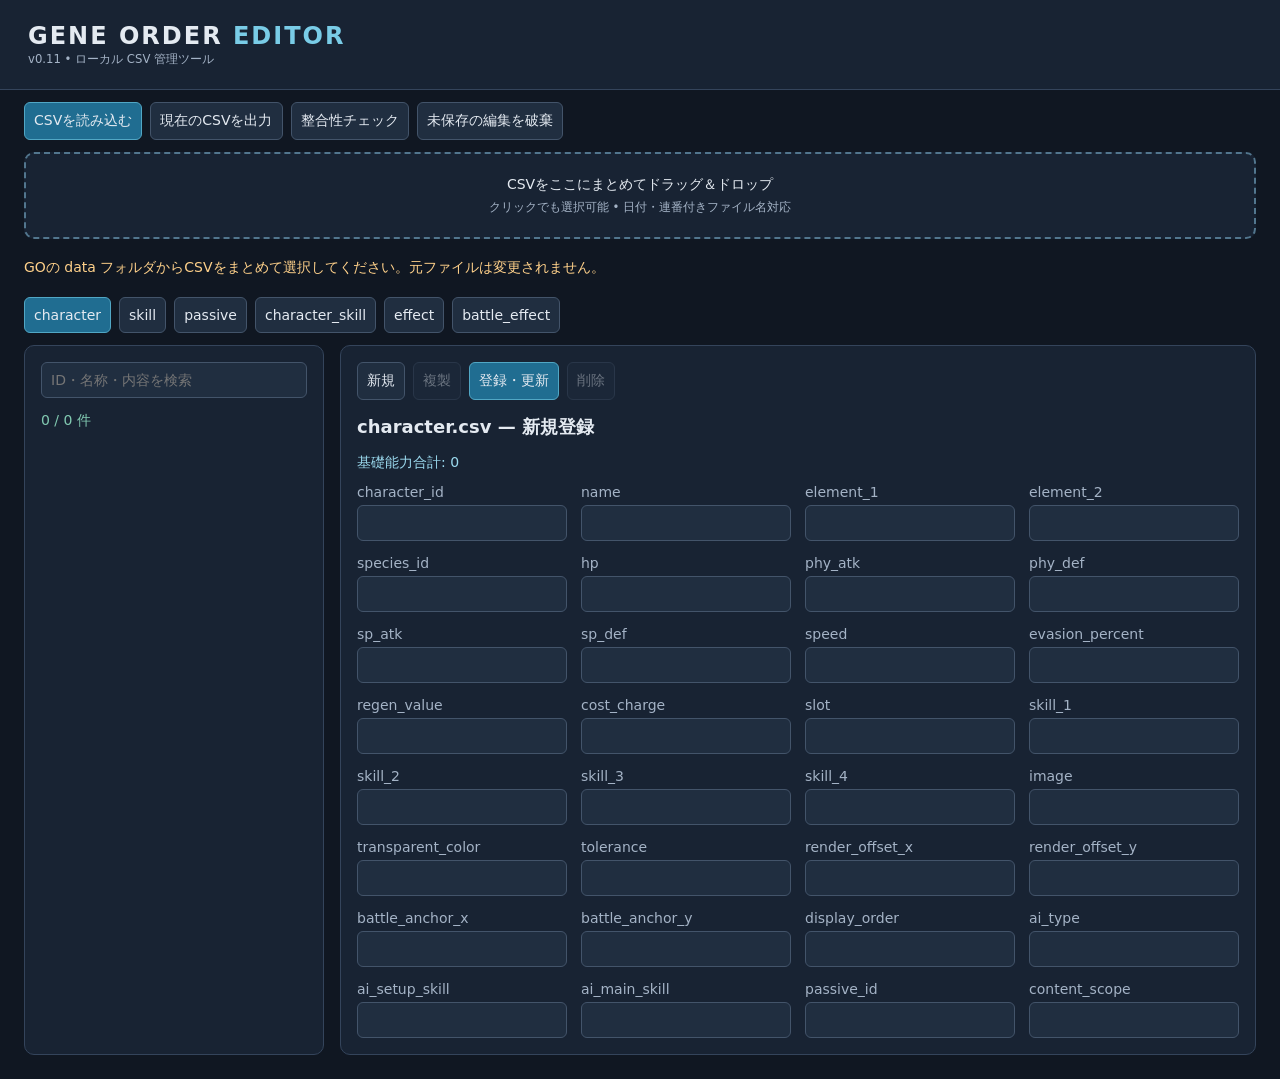
==== GO_Editor.html @ d86384ca "2026.11.23.22.39" ====
<!doctype html><html lang="ja"><meta charset="utf-8"><meta name="viewport" content="width=device-width,initial-scale=1"><title>GENE ORDER Editor</title><style>
*{box-sizing:border-box}body{margin:0;background:#101722;color:#e4eaf1;font:14px system-ui,sans-serif}header{padding:22px 28px;background:#182333;border-bottom:1px solid #34445b}h1{margin:0;font-size:24px;letter-spacing:2px}small, label{color:#a4b3c6}button,input,select,textarea{font:inherit;color:inherit;background:#202e40;border:1px solid #43546a;border-radius:6px;padding:9px}button{cursor:pointer}button:hover{background:#354b65}button:disabled{opacity:.4;cursor:default}nav,.toolbar{display:flex;gap:8px;flex-wrap:wrap;padding:12px 24px}nav button.active,.primary{background:#206d91;border-color:#51a7c5}main{display:grid;grid-template-columns:300px 1fr;gap:16px;padding:0 24px 24px}aside,article{background:#182333;border:1px solid #34445b;border-radius:10px;padding:16px;min-width:0}#list{height:65vh;overflow:auto}#list button{display:block;width:100%;text-align:left;margin:5px 0}#list button.active{border-color:#66c5e2;background:#243c52}#search{width:100%}.fields{display:grid;grid-template-columns:repeat(auto-fit,minmax(210px,1fr));gap:14px}label{display:flex;flex-direction:column;gap:5px}label input,label select,label textarea{width:100%}h2{font-size:18px}h3{font-size:14px;color:#80c5df;border-bottom:1px solid #34445b;padding-bottom:8px}.wide{grid-column:1/-1}#msg{padding:8px 24px;white-space:pre-wrap;color:#ffd18a}.count{color:#81c9b1}#stats{margin:12px 0;color:#9ad8ed} @media(max-width:700px){main{grid-template-columns:1fr}#list{height:180px}}
#dropzone{margin:0 24px 12px;padding:22px;text-align:center;border:2px dashed #52768e;border-radius:10px;background:#182333;cursor:pointer}#dropzone.over{background:#254c63;border-color:#79cce7}#dropzone small{display:block;margin-top:6px}#loaded{padding:0 24px;color:#81c9b1;white-space:pre-wrap}</style><header><h1>GENE ORDER <span style="color:#79cce7">EDITOR</span></h1><small>v0.11 • ローカル CSV 管理ツール</small></header><div class="toolbar"><button class="primary" id="load">CSVを読み込む</button><input type="file" id="files" accept=".csv" multiple hidden><button id="export">現在のCSVを出力</button><button id="check">整合性チェック</button><button id="reset">未保存の編集を破棄</button></div><div id="dropzone" role="button" tabindex="0">CSVをここにまとめてドラッグ＆ドロップ<small>クリックでも選択可能 • 日付・連番付きファイル名対応</small></div><div id="loaded"></div><div id="msg">GOの data フォルダからCSVをまとめて選択してください。元ファイルは変更されません。</div><nav id="tabs"></nav><main><aside><input id="search" placeholder="ID・名称・内容を検索"><p id="count" class="count"></p><div id="list"></div></aside><article><div class="toolbar" style="padding:0"><button id="new">新規</button><button id="clone">複製</button><button id="save" class="primary">登録・更新</button><button id="delete">削除</button></div><h2 id="heading"></h2><div id="stats"></div><div id="form"></div></article></main><script src="./passive.js"></script><script>
'use strict';
// The editor shares the game's passive catalog and target/condition validation.
function safeText(value,fallback=''){return value==null||String(value).trim()===''?fallback:String(value).trim()}
function number(value,fallback=0){const n=Number(value);return Number.isFinite(n)?n:fallback}
function csvText(value){return safeText(value)}
function passiveContext(){
  const elements=new Map((db.element?.rows??[]).map(r=>[r.element_id,r]));
  const statuses=new Set((db.effect?.rows??[]).filter(r=>r.name&&['damage','status','control'].includes(r.effect_group)).map(r=>r.effect_id));
  return {elements,statuses,fields:new Map((db.battle_effect?.rows??[]).map(r=>[r.battle_effect_id,r])),catalog:geneOrderPassives.readTypes(db.passive_type?.rows??[])};
}
function passiveDefinition(slot){const c=passiveContext(),id=draft?.['passive_type'+slot];return {c,definition:c.catalog.types.get(c.catalog.aliases.get(id)??id)}}
function passiveTargets(slot){
  const {c,definition}=passiveDefinition(slot);const options=new Map();if(!definition)return options;
  const stats=['pa','pd','sa','sd','sp','phy_atk','phy_def','sp_atk','sp_def','speed'];
  const labels={pa:'物理攻撃',pd:'物理防御',sa:'特殊攻撃',sd:'特殊防御',sp:'敏捷',all:'すべて',en:'EN',hp:'HP'};
  const candidates=new Set(['used_element','power_lte','auto','none','all','en','hp','hp_full_once','physical','special','status','attack',...stats,...stats.map(s=>s+'_down'),...c.elements.keys(),...c.statuses,...c.fields.keys()]);
  for(const element of c.elements.keys())for(const stat of stats)candidates.add(element+'_'+stat);
  for(const value of candidates)if(definition.target(value,c.elements,c.statuses,c.fields))options.set(value,labels[value]?labels[value]+' — '+value:value);
  return options;
}
function refreshPassiveTargets(slot){for(const field of ['target_id'+slot,'condition'+slot]){const dl=$('opt_'+field);if(!dl)continue;dl.replaceChildren();for(const [value,label]of choices(field)??[]){const option=el('option');option.value=value;option.label=label;dl.append(option)}}}
function passiveErrors(row){if(!db.passive_type?.rows.length)return [];const {elements,statuses,catalog,fields}=passiveContext();const passive=geneOrderPassives.normalize(row,elements,statuses,catalog,fields);return [...catalog.issues,...passive.issues,...passive.unconfigured.map(e=>({field:'passive_type'+e.slot,value:'未設定の枠に対象または効果量があります'}))].map(e=>e.field+': '+e.value)}

const schemas={character:'character_id,name,element_1,element_2,species_id,hp,phy_atk,phy_def,sp_atk,sp_def,speed,evasion_percent,regen_value,cost_charge,slot,skill_1,skill_2,skill_3,skill_4,image,transparent_color,tolerance,render_offset_x,render_offset_y,battle_anchor_x,battle_anchor_y,display_order,ai_type,ai_setup_skill,ai_main_skill,passive_id,content_scope',skill:'skill_id,name,category,power,element,element2,attack_type,hit_type,effect1,effect_target1,effect_chance1,effect2,effect_target2,effect_chance2,effect3,effect_target3,effect_chance3,battle_effect1,battle_effect_chance1,battle_effect2,battle_effect_chance2,target,priority,cost,text,animation_id,animation_duration_ms,repeat_count,power_rule,power_cap,learn_species,learn_elemenr,learn_character,sub_color,attack_stat',passive:'passive_id,name,passive_type1,target_id1,value1,passive_type2,target_id2,value2,passive_type3,target_id3,value3,text,trigger_text1,trigger_text2,trigger_text3,condition1,condition2,condition3',character_skill:'character_id,skill_id',effect:'effect_id,name,effect_group,damage_type,damage_value,turn,can_move,target_stat,start_text,start_delay,stat_modifier_target,stat_modifier_multiplier,action_failure_chance,element,zero_multiplier,max_multiplier',battle_effect:'battle_effect_id,name,battle_effect_group,damage_type,damage_value,turn,can_move,guard_type,weak_hit_type,damage_cut,start_text,start_delay,element,modifier,hp_cost_ratio,decoy_hp_ratio,max_uses,field_target,breakthrough_element,breakthrough_multiplier,field_clearable'};
const editable=Object.keys(schemas), refs=['element','species','animation','power_rule','element_effectiveness','passive_type'];const db={};for(const [k,v] of Object.entries(schemas))db[k]={headers:v.split(','),rows:[],bom:false,eol:'\n',dirty:false};let tab='character',selected=-1,draft=null;const $=id=>document.getElementById(id);const msg=s=>$('msg').textContent=s;const el=(tag,text)=>{let e=document.createElement(tag);if(text!==undefined)e.textContent=text;return e};
function parse(raw){let bom=raw.charCodeAt(0)===65279;if(bom)raw=raw.slice(1);let rows=[],row=[],field='',q=false,closed=false;for(let i=0;i<raw.length;i++){let c=raw[i];if(q){if(c==='"'){if(raw[i+1]==='"'){field+='"';i++}else{q=false;closed=true}}else field+=c;continue}if(closed&&!['\r','\n',','].includes(c))throw Error('引用符の後に不正な文字');if(c==='"'){if(field)throw Error('不正な引用符');q=true}else if(c===','){row.push(field);field='';closed=false}else if(c==='\r'||c==='\n'){if(c==='\r'&&raw[i+1]==='\n')i++;row.push(field);rows.push(row);row=[];field='';closed=false}else field+=c}if(q)throw Error('引用符が閉じていません');if(row.length||field||closed){row.push(field);rows.push(row)}rows=rows.filter(r=>r.some(v=>v!==''));let headers=rows.shift();if(!headers||new Set(headers).size!==headers.length||headers.some(x=>!x))throw Error('ヘッダー不正');if(rows.some(r=>r.length!==headers.length))throw Error('列数不一致');return {headers,rows:rows.map(r=>Object.fromEntries(headers.map((h,i)=>[h,r[i]]))),bom,eol:raw.includes('\r\n')?'\r\n':'\n',dirty:false,original:(bom?'\ufeff':'')+raw}}
function serialize(d){if(!d.dirty&&d.original!==undefined)return d.original;let esc=v=>{v=String(v??'');return /[",\r\n]/.test(v)?'"'+v.replaceAll('"','""')+'"':v};return (d.bom?'\ufeff':'')+[d.headers.map(esc).join(','),...d.rows.map(r=>d.headers.map(h=>esc(r[h])).join(','))].join(d.eol)+d.eol}
function lookup(f){if(/^passive_type[123]$/.test(f))return ['passive_type','passive_type_id'];if(/^skill_[1-4]$|^ai_(setup|main)_skill$|^skill_id$/.test(f)&&!(f==='skill_id'&&tab==='skill'))return ['skill','skill_id'];if(f==='character_id'&&tab==='character_skill')return ['character','character_id'];if(f==='passive_id'&&tab!=='passive')return ['passive','passive_id'];if(/^effect[123]$/.test(f))return ['effect','effect_id'];if(/^battle_effect[12]$/.test(f))return ['battle_effect','battle_effect_id'];if(f==='breakthrough_element'||(f==='element'&&['effect','battle_effect'].includes(tab)))return ['element','element_id'];if(/^element(_[12]|2)?$/.test(f))return ['element','name'];if(f==='species_id')return ['species','name'];if(f==='animation_id')return ['animation','animation_id'];if(f==='power_rule')return ['power_rule','power_rule_group'];return null}
function choices(f){
  if(tab==='passive'&&/^target_id[123]$/.test(f)&&db.passive_type?.rows.length)return passiveTargets(f.slice(-1));
  if(tab==='passive'&&/^condition[123]$/.test(f)&&db.passive_type?.rows.length){const {c,definition}=passiveDefinition(f.slice(-1));if(definition?.condition_kind==='status_condition')return new Map(['all',...c.statuses].map(v=>[v,v]));if(definition?.condition_kind==='priority_condition'){
    if(draft?.['target_id'+f.slice(-1)]==='power_lte'){const opts=new Map([['60','基本威力60以下']]);for(const row of db.passive.rows)for(const slot of [1,2,3])if(row['target_id'+slot]==='power_lte'&&/^\d+$/.test(row['condition'+slot]??''))opts.set(row['condition'+slot], '基本威力'+row['condition'+slot]+'以下');return opts;}
    const opts=new Map([['','無条件'],['self_hp_lte:1/2','HP半分以下'],['self_hp_lte:1/3','HP1/3以下'],['self_hp_eq:1/1','HP最大'],['status','状態異常'],['first_move_after_entry','登場後最初の技'],['once_per_battle','戦闘中1回'],['self_hp_reached_lte:1/2&once_per_battle','一度HP半分以下になった後・戦闘中1回']]);
    for(const row of db.passive.rows)for(const slot of [1,2,3]){const value=row['condition'+slot];if(value&&definition.condition(value,c.elements,c.statuses)&&!opts.has(value))opts.set(value,value)}return opts;
  }if(definition?.condition_kind==='stat_condition'){
    const opts=new Map([['','無条件'],['self_hp_eq:1/1','自分のHPが最大'],['self_hp_lte:1/2','自分のHPが50%以下'],['opponent_hp_lte:1/3','相手のHPが1/3以下'],['status','自分が状態異常']]);
    for(const row of db.passive.rows)for(const slot of [1,2,3]){const value=row['condition'+slot];if(value&&definition.condition(value,c.elements,c.statuses)&&!opts.has(value))opts.set(value,value)}return opts;
  }}
  let ref=lookup(f);
  let opts=new Map();
  if(ref&&db[ref[0]])for(let r of db[ref[0]].rows){
    let v=r[ref[1]];
    if(v)opts.set(v,ref[0]==='passive_type'?[r.name&&r.name!==v?`${r.name} — ${v}`:v,r.description].filter(Boolean).join('｜'):r.name&&r.name!==v?`${r.name} — ${v}`:v)
  }
  let categorical=/^(category|attack_type|hit_type|target|effect_target\d|effect_group|battle_effect_group|field_target|field_clearable|damage_type|target_stat|can_move|stat_modifier_target|passive_type\d|target_id\d|condition\d|ai_type|attack_stat|element.*|species_id|power_rule|learn_.*|sub_color)$/;
  if(ref||categorical.test(f)){
    if(f==='effect_group')for(let v of ['heal','status','control','en_drain','en_charge_modifier','en_cost_modifier','element_resistance_down','transform'])opts.set(v,v);
    if(f==='effect_target1'||f==='effect_target2'||f==='effect_target3')for(let v of ['self','enemy'])opts.set(v,v);
    if(f==='field_target')for(let v of ['self','enemy','both'])opts.set(v,v);
    if(f==='field_clearable')for(let v of ['TRUE','FALSE'])opts.set(v,v);
    if(f==='target_stat')for(let v of ['en','cost_charge','hp','phy_atk','phy_def','sp_atk','sp_def','speed'])opts.set(v,v);
    for(let r of db[tab].rows){
      let v=r[f];
      if(v&&!opts.has(v))opts.set(v,v)
    }
    if(/^passive_type\d|^target_id\d|^condition\d/.test(f)){
      let prefix=f.replace(/\d$/,'');
      for(let r of db[tab].rows)for(let k of [1,2,3])if(r[prefix+k]&&!opts.has(r[prefix+k]))opts.set(r[prefix+k],r[prefix+k])
    }
    if(!opts.has('none'))opts.set('none','none');
    return opts
  }
  return null
}
function list(){let d=db[tab],q=$('search').value.toLowerCase();$('list').replaceChildren();let n=0;d.rows.forEach((r,i)=>{if(!Object.values(r).join(' ').toLowerCase().includes(q))return;n++;let b=el('button',`${r.name||r[d.headers[0]]} ${r.name?'· '+r[d.headers[0]]:r.skill_id||''}`);if(i===selected)b.className='active';b.onclick=()=>openRow(i);$('list').append(b)});$('count').textContent=`${n} / ${d.rows.length} 件${d.dirty?' • 変更あり':''}`}
function openRow(i,copy=false){selected=copy?-1:i;draft=i<0?Object.fromEntries(db[tab].headers.map(h=>[h,''])):{...db[tab].rows[i]};if(copy)draft[db[tab].headers[0]]='';renderForm();list()}
function renderForm(){let d=db[tab],w=editable.includes(tab);$('heading').textContent=tab+'.csv — '+(selected<0?'新規登録':draft?.name||draft?.[d.headers[0]]||'');$('form').replaceChildren();for(let id of ['new','clone','save','delete'])$(id).disabled=!w||((id==='clone'||id==='delete')&&selected<0);if(!draft)return;let grid=el('div');grid.className='fields';$('form').append(grid);for(let f of d.headers){let l=el('label',f),opts=choices(f),v=draft[f]??'',input;if(opts){input=el('input');let dl=el('datalist');dl.id='opt_'+f;for(let [value,label] of opts){let o=el('option');o.value=value;o.label=label;dl.append(o)}input.setAttribute('list',dl.id);l.append(dl)}else if(f==='text'||f.startsWith('trigger_text')){input=el('textarea');l.className='wide'}else input=el('input');input.value=v;input.disabled=!w;input.oninput=()=>{draft[f]=input.value;if(tab==='passive'&&/^(passive_type|target_id)[123]$/.test(f))refreshPassiveTargets(f.slice(-1));stats()};l.append(input);grid.append(l)}stats()}
function stats(){ $('stats').textContent=tab==='character'&&draft?'基礎能力合計: '+['hp','phy_atk','phy_def','sp_atk','sp_def','speed'].reduce((a,k)=>a+(Number(draft[k])||0),0):tab==='passive'&&draft?passiveErrors(draft).join(' / '):''}
function switchTab(t){tab=t;selected=-1;draft=null;$('search').value='';$('tabs').replaceChildren();for(let k of [...editable,...refs.filter(x=>db[x])]){let b=el('button',k);b.className=k===tab?'active':'';b.onclick=()=>switchTab(k);$('tabs').append(b)}openRow(db[tab].rows.length?0:-1)}
function validate(d,k){let errors=[],seen=new Set();for(let [i,r] of d.rows.entries()){let key=k==='character_skill'?r.character_id+'|'+r.skill_id:r[d.headers[0]];if(!r[d.headers[0]]||(k==='character_skill'&&!r.skill_id))errors.push(`${k} ${i+2}行: IDなし`);if(seen.has(key))errors.push(`${k} ${i+2}行: ID重複 ${key}`);seen.add(key);let old=tab;tab=k;for(let f of d.headers){let ref=lookup(f),v=r[f];if(ref&&db[ref[0]]?.rows.length&&v&&v!=='none'&&!db[ref[0]].rows.some(x=>x[ref[1]]===v||(ref[0]==='passive_type'&&String(x.aliases??'').split('|').includes(v))||((ref[0]==='element'||ref[0]==='species')&&x[ref[0]+'_id']===v)))errors.push(`${k} ${i+2}行 ${f}: 参照候補なし ${v}`);if(/chance\d$|^evasion_percent$|^action_failure_chance$/.test(f)&&v!==''&&(!Number.isFinite(Number(v))||Number(v)<0||Number(v)>100))errors.push(`${k} ${i+2}行 ${f}: 0〜100の範囲外`);if(['effect','battle_effect'].includes(k)&&['damage_value','turn','start_delay','stat_modifier_multiplier','zero_multiplier','max_multiplier','modifier','breakthrough_multiplier','damage_cut'].includes(f)&&v!==undefined&&v!==''&&(!Number.isFinite(Number(v))||(['turn','start_delay'].includes(f)&&(!Number.isSafeInteger(Number(v))||Number(v)<0))))errors.push(k+' '+(i+2)+'行 '+f+': 数値不正')}if(k==='battle_effect'&&r.field_target&&!['self','enemy','both'].includes(r.field_target))errors.push(k+' '+(i+2)+'行 field_target: self/enemy/both');if(k==='battle_effect'&&r.field_clearable&&!/^(true|false)$/i.test(r.field_clearable))errors.push(k+' '+(i+2)+'行 field_clearable: TRUE/FALSE');if(k==='effect'&&r.effect_group==='element_resistance_down'&&(!(Number(r.turn)>0)||!(Number(r.damage_value)>1)||!(Number(r.zero_multiplier)>0)||!(Number(r.max_multiplier)>=Number(r.zero_multiplier))||!r.element))errors.push(k+' '+(i+2)+'行: 耐性低下の設定不正');if(k==='battle_effect'&&r.battle_effect_group==='field_element_power'&&(!(Number(r.modifier)>0)||!r.element||!r.breakthrough_element||r.breakthrough_multiplier===''||!(Number(r.breakthrough_multiplier)>=0)))errors.push(k+' '+(i+2)+'行: 属性フィールドの設定不正');if(k==='battle_effect'&&r.battle_effect_group==='field_periodic_damage'&&(r.damage_type!=='percent_maxhp'||!(Number(r.damage_value)>0)))errors.push(k+' '+(i+2)+'行: 継続ダメージフィールドの設定不正');if(k==='battle_effect'&&['field_element_power','field_periodic_damage'].includes(r.battle_effect_group)&&!(Number.isSafeInteger(Number(r.turn))&&Number(r.turn)>0))errors.push(k+' '+(i+2)+'行 turn: 持続は1以上');tab=old;if(k==='effect'&&['en_charge_modifier','en_cost_modifier'].includes(r.effect_group)&&!(Number(r.turn)>0))errors.push(k+' '+(i+2)+'行 turn: 持続は1以上')}if(k==='passive')for(const [i,row]of d.rows.entries())for(const issue of passiveErrors(row))errors.push('passive '+(i+2)+'行 '+issue);return errors}
function fileKey(name){return name.replace(/\.csv$/i,'').replace(/(?:\s*\([^()]*\))+$/,'').trim().toLowerCase()}
let importing=false;
async function importFiles(files){if(importing)return;importing=true;let messages=[],ok=0;try{for(let f of files){let k=fileKey(f.name);if(!/\.csv$/i.test(f.name)||(!editable.includes(k)&&!refs.includes(k))){messages.push(f.name+' 対象外');continue}try{let raw=new TextDecoder('utf-8',{fatal:true,ignoreBOM:true}).decode(await f.arrayBuffer());let d=parse(raw);if(schemas[k]&&schemas[k].split(',').filter((h,i)=>k==='effect'?i<10:k==='battle_effect'?i<10:true).some(h=>!d.headers.includes(h)))throw Error('既知の必須列が不足');if(db[k]?.dirty&&!confirm(k+' の変更を破棄して読み込みますか？')){messages.push(k+' スキップ');continue}if(messages.some(m=>m.startsWith(k+'.csv ←'))&&!confirm(k+' の重複ファイルを置き換えますか？'))continue;db[k]=d;d.source=f.name;ok++;messages.push(`${k}.csv ← ${f.name}: ${d.rows.length}件`)}catch(err){messages.push(f.name+': '+err.message)}}msg(`${ok} ファイル読込成功\n`+messages.join('\n'));$('loaded').textContent='読込済み: '+Object.keys(db).filter(k=>db[k].source).map(k=>`${k} (${db[k].rows.length})`).join(' / ');switchTab(tab)}finally{importing=false}}
function requestImport(files){if(draft&&JSON.stringify(draft)!==JSON.stringify(db[tab].rows[selected])&&Object.values(draft).some(Boolean)&&!confirm('未登録の編集を破棄して読み込みますか？'))return;return importFiles(files)}
$('load').onclick=()=>$('files').click();$('dropzone').onclick=()=>$('files').click();$('dropzone').onkeydown=e=>{if(e.key==='Enter'||e.key===' '){e.preventDefault();$('files').click()}};$('files').onchange=async e=>{await requestImport(Array.from(e.target.files));e.target.value=''};
window.addEventListener('dragover',e=>{if(Array.from(e.dataTransfer.types).includes('Files')){e.preventDefault();$('dropzone').classList.add('over');e.dataTransfer.dropEffect='copy'}});window.addEventListener('dragleave',e=>{if(!e.relatedTarget)$('dropzone').classList.remove('over')});window.addEventListener('drop',e=>{e.preventDefault();$('dropzone').classList.remove('over');requestImport(Array.from(e.dataTransfer.files))});
$('search').oninput=list;$('new').onclick=()=>openRow(-1);$('clone').onclick=()=>openRow(selected,true);$('reset').onclick=()=>openRow(selected);$('save').onclick=()=>{const errors=tab==='passive'?passiveErrors(draft):['effect','battle_effect'].includes(tab)?validate({headers:db[tab].headers,rows:[draft]},tab):[];if(errors.length){msg('検証エラー\n'+errors.join('\n'));return}let d=db[tab],id=d.headers[0];if(!draft[id]||(tab==='character_skill'&&!draft.skill_id)){msg('IDを入力してください');return}if(d.rows.some((r,i)=>i!==selected&&r[id]===draft[id]&&(tab!=='character_skill'||r.skill_id===draft.skill_id))){msg('ID重複');return}if(selected<0){d.rows.push({...draft});selected=d.rows.length-1}else d.rows[selected]={...draft};d.dirty=true;list();renderForm();msg('登録しました。CSV出力で保存してください。')};$('delete').onclick=()=>{if(selected<0||!confirm('選択行を削除しますか？ 参照先は自動変更されません。'))return;db[tab].rows.splice(selected,1);db[tab].dirty=true;openRow(-1);msg('削除しました。整合性チェックを実行してください。')};$('check').onclick=()=>{let errors=editable.flatMap(k=>validate(db[k],k));msg(errors.length?`警告 ${errors.length}件\n`+errors.join('\n'):'検出対象の不整合はありません。未読込の参照マスターは検査対象外です。')};$('export').onclick=()=>{let d=db[tab];if(draft&&JSON.stringify(draft)!==JSON.stringify(d.rows[selected])&&Object.values(draft).some(Boolean)&&!confirm('未登録の編集は出力に含まれません。続行？'))return;let a=el('a');a.href=URL.createObjectURL(new Blob([serialize(d)],{type:'text/csv;charset=utf-8'}));a.download=tab+'.csv';a.click();setTimeout(()=>URL.revokeObjectURL(a.href),1000)};window.addEventListener('beforeunload',e=>{if(Object.values(db).some(d=>d.dirty)){e.preventDefault();e.returnValue=''}});switchTab(tab);
</script></html>
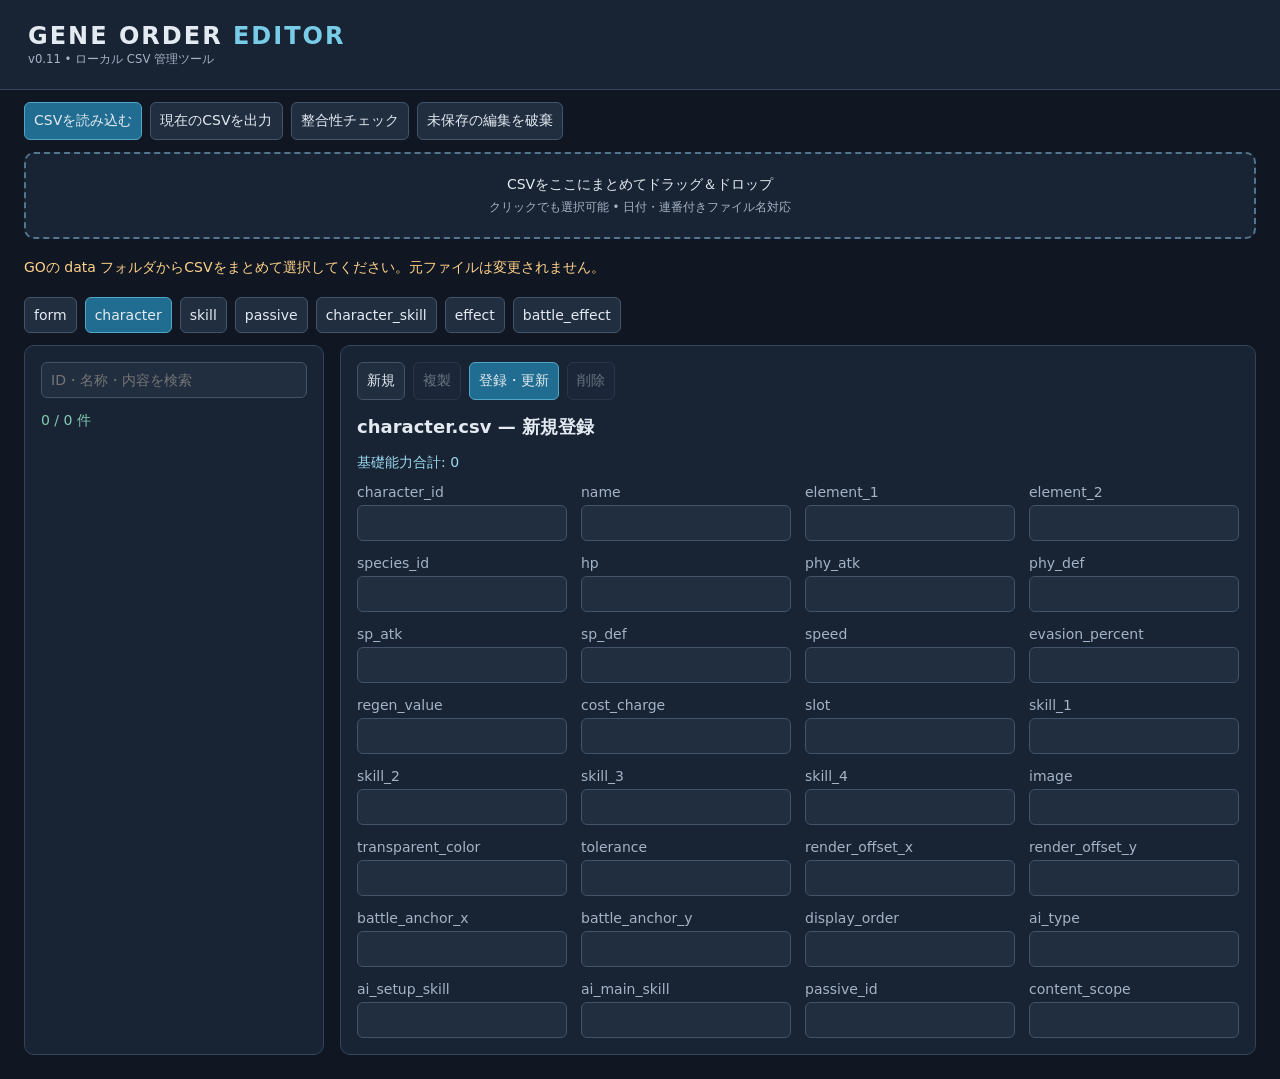
==== commit 9490459e: "Add CSV-driven battle form changes" ====
--- a/GO_Editor.html
+++ b/GO_Editor.html
@@ -1,6 +1,6 @@
 <!doctype html><html lang="ja"><meta charset="utf-8"><meta name="viewport" content="width=device-width,initial-scale=1"><title>GENE ORDER Editor</title><style>
 *{box-sizing:border-box}body{margin:0;background:#101722;color:#e4eaf1;font:14px system-ui,sans-serif}header{padding:22px 28px;background:#182333;border-bottom:1px solid #34445b}h1{margin:0;font-size:24px;letter-spacing:2px}small, label{color:#a4b3c6}button,input,select,textarea{font:inherit;color:inherit;background:#202e40;border:1px solid #43546a;border-radius:6px;padding:9px}button{cursor:pointer}button:hover{background:#354b65}button:disabled{opacity:.4;cursor:default}nav,.toolbar{display:flex;gap:8px;flex-wrap:wrap;padding:12px 24px}nav button.active,.primary{background:#206d91;border-color:#51a7c5}main{display:grid;grid-template-columns:300px 1fr;gap:16px;padding:0 24px 24px}aside,article{background:#182333;border:1px solid #34445b;border-radius:10px;padding:16px;min-width:0}#list{height:65vh;overflow:auto}#list button{display:block;width:100%;text-align:left;margin:5px 0}#list button.active{border-color:#66c5e2;background:#243c52}#search{width:100%}.fields{display:grid;grid-template-columns:repeat(auto-fit,minmax(210px,1fr));gap:14px}label{display:flex;flex-direction:column;gap:5px}label input,label select,label textarea{width:100%}h2{font-size:18px}h3{font-size:14px;color:#80c5df;border-bottom:1px solid #34445b;padding-bottom:8px}.wide{grid-column:1/-1}#msg{padding:8px 24px;white-space:pre-wrap;color:#ffd18a}.count{color:#81c9b1}#stats{margin:12px 0;color:#9ad8ed} @media(max-width:700px){main{grid-template-columns:1fr}#list{height:180px}}
-#dropzone{margin:0 24px 12px;padding:22px;text-align:center;border:2px dashed #52768e;border-radius:10px;background:#182333;cursor:pointer}#dropzone.over{background:#254c63;border-color:#79cce7}#dropzone small{display:block;margin-top:6px}#loaded{padding:0 24px;color:#81c9b1;white-space:pre-wrap}</style><header><h1>GENE ORDER <span style="color:#79cce7">EDITOR</span></h1><small>v0.11 • ローカル CSV 管理ツール</small></header><div class="toolbar"><button class="primary" id="load">CSVを読み込む</button><input type="file" id="files" accept=".csv" multiple hidden><button id="export">現在のCSVを出力</button><button id="check">整合性チェック</button><button id="reset">未保存の編集を破棄</button></div><div id="dropzone" role="button" tabindex="0">CSVをここにまとめてドラッグ＆ドロップ<small>クリックでも選択可能 • 日付・連番付きファイル名対応</small></div><div id="loaded"></div><div id="msg">GOの data フォルダからCSVをまとめて選択してください。元ファイルは変更されません。</div><nav id="tabs"></nav><main><aside><input id="search" placeholder="ID・名称・内容を検索"><p id="count" class="count"></p><div id="list"></div></aside><article><div class="toolbar" style="padding:0"><button id="new">新規</button><button id="clone">複製</button><button id="save" class="primary">登録・更新</button><button id="delete">削除</button></div><h2 id="heading"></h2><div id="stats"></div><div id="form"></div></article></main><script src="./passive.js"></script><script>
+#dropzone{margin:0 24px 12px;padding:22px;text-align:center;border:2px dashed #52768e;border-radius:10px;background:#182333;cursor:pointer}#dropzone.over{background:#254c63;border-color:#79cce7}#dropzone small{display:block;margin-top:6px}#loaded{padding:0 24px;color:#81c9b1;white-space:pre-wrap}</style><header><h1>GENE ORDER <span style="color:#79cce7">EDITOR</span></h1><small>v0.11 • ローカル CSV 管理ツール</small></header><div class="toolbar"><button class="primary" id="load">CSVを読み込む</button><input type="file" id="files" accept=".csv" multiple hidden><button id="export">現在のCSVを出力</button><button id="check">整合性チェック</button><button id="reset">未保存の編集を破棄</button></div><div id="dropzone" role="button" tabindex="0">CSVをここにまとめてドラッグ＆ドロップ<small>クリックでも選択可能 • 日付・連番付きファイル名対応</small></div><div id="loaded"></div><div id="msg">GOの data フォルダからCSVをまとめて選択してください。元ファイルは変更されません。</div><nav id="tabs"></nav><main><aside><input id="search" placeholder="ID・名称・内容を検索"><p id="count" class="count"></p><div id="list"></div></aside><article><div class="toolbar" style="padding:0"><button id="new">新規</button><button id="clone">複製</button><button id="save" class="primary">登録・更新</button><button id="delete">削除</button></div><h2 id="heading"></h2><div id="stats"></div><div id="form"></div></article></main><script src="./data-validation.js"></script><script src="./passive.js"></script><script>
 'use strict';
 // The editor shares the game's passive catalog and target/condition validation.
 function safeText(value,fallback=''){return value==null||String(value).trim()===''?fallback:String(value).trim()}
@@ -9,7 +9,7 @@
 function passiveContext(){
   const elements=new Map((db.element?.rows??[]).map(r=>[r.element_id,r]));
   const statuses=new Set((db.effect?.rows??[]).filter(r=>r.name&&['damage','status','control'].includes(r.effect_group)).map(r=>r.effect_id));
-  return {elements,statuses,fields:new Map((db.battle_effect?.rows??[]).map(r=>[r.battle_effect_id,r])),catalog:geneOrderPassives.readTypes(db.passive_type?.rows??[])};
+  return {elements,statuses,fields:new Map([...(db.battle_effect?.rows??[]).map(r=>[r.battle_effect_id,r]),...(db.form?.rows??[]).map(r=>[r.form_id,r])]),catalog:geneOrderPassives.readTypes(db.passive_type?.rows??[])};
 }
 function passiveDefinition(slot){const c=passiveContext(),id=draft?.['passive_type'+slot];return {c,definition:c.catalog.types.get(c.catalog.aliases.get(id)??id)}}
 function passiveTargets(slot){
@@ -18,17 +18,17 @@
   const labels={pa:'物理攻撃',pd:'物理防御',sa:'特殊攻撃',sd:'特殊防御',sp:'敏捷',all:'すべて',en:'EN',hp:'HP'};
   const candidates=new Set(['used_element','power_lte','auto','none','all','en','hp','hp_full_once','physical','special','status','attack',...stats,...stats.map(s=>s+'_down'),...c.elements.keys(),...c.statuses,...c.fields.keys()]);
   for(const element of c.elements.keys())for(const stat of stats)candidates.add(element+'_'+stat);
-  for(const value of candidates)if(definition.target(value,c.elements,c.statuses,c.fields))options.set(value,labels[value]?labels[value]+' — '+value:value);
+  for(const value of definition.target_kind==='form'?(db.form?.rows??[]).map(r=>r.form_id):candidates)if(definition.target(value,c.elements,c.statuses,c.fields))options.set(value,labels[value]?labels[value]+' — '+value:value);
   return options;
 }
 function refreshPassiveTargets(slot){for(const field of ['target_id'+slot,'condition'+slot]){const dl=$('opt_'+field);if(!dl)continue;dl.replaceChildren();for(const [value,label]of choices(field)??[]){const option=el('option');option.value=value;option.label=label;dl.append(option)}}}
 function passiveErrors(row){if(!db.passive_type?.rows.length)return [];const {elements,statuses,catalog,fields}=passiveContext();const passive=geneOrderPassives.normalize(row,elements,statuses,catalog,fields);return [...catalog.issues,...passive.issues,...passive.unconfigured.map(e=>({field:'passive_type'+e.slot,value:'未設定の枠に対象または効果量があります'}))].map(e=>e.field+': '+e.value)}
 
-const schemas={character:'character_id,name,element_1,element_2,species_id,hp,phy_atk,phy_def,sp_atk,sp_def,speed,evasion_percent,regen_value,cost_charge,slot,skill_1,skill_2,skill_3,skill_4,image,transparent_color,tolerance,render_offset_x,render_offset_y,battle_anchor_x,battle_anchor_y,display_order,ai_type,ai_setup_skill,ai_main_skill,passive_id,content_scope',skill:'skill_id,name,category,power,element,element2,attack_type,hit_type,effect1,effect_target1,effect_chance1,effect2,effect_target2,effect_chance2,effect3,effect_target3,effect_chance3,battle_effect1,battle_effect_chance1,battle_effect2,battle_effect_chance2,target,priority,cost,text,animation_id,animation_duration_ms,repeat_count,power_rule,power_cap,learn_species,learn_elemenr,learn_character,sub_color,attack_stat',passive:'passive_id,name,passive_type1,target_id1,value1,passive_type2,target_id2,value2,passive_type3,target_id3,value3,text,trigger_text1,trigger_text2,trigger_text3,condition1,condition2,condition3',character_skill:'character_id,skill_id',effect:'effect_id,name,effect_group,damage_type,damage_value,turn,can_move,target_stat,start_text,start_delay,stat_modifier_target,stat_modifier_multiplier,action_failure_chance,element,zero_multiplier,max_multiplier',battle_effect:'battle_effect_id,name,battle_effect_group,damage_type,damage_value,turn,can_move,guard_type,weak_hit_type,damage_cut,start_text,start_delay,element,modifier,hp_cost_ratio,decoy_hp_ratio,max_uses,field_target,breakthrough_element,breakthrough_multiplier,field_clearable'};
+const schemas={form:'form_id,character_id,name,trigger_type,trigger_value,hp,pa,pd,sa,sd,sp,regen_value,evasion_percent,cost_charge,image_id,hp_change_mode,once_per_battle,persist_on_switch',character:'character_id,name,element_1,element_2,species_id,hp,phy_atk,phy_def,sp_atk,sp_def,speed,evasion_percent,regen_value,cost_charge,slot,skill_1,skill_2,skill_3,skill_4,image,transparent_color,tolerance,render_offset_x,render_offset_y,battle_anchor_x,battle_anchor_y,display_order,ai_type,ai_setup_skill,ai_main_skill,passive_id,content_scope',skill:'skill_id,name,category,power,element,element2,attack_type,hit_type,effect1,effect_target1,effect_chance1,effect2,effect_target2,effect_chance2,effect3,effect_target3,effect_chance3,battle_effect1,battle_effect_chance1,battle_effect2,battle_effect_chance2,target,priority,cost,text,animation_id,animation_duration_ms,repeat_count,power_rule,power_cap,learn_species,learn_elemenr,learn_character,sub_color,attack_stat',passive:'passive_id,name,passive_type1,target_id1,value1,passive_type2,target_id2,value2,passive_type3,target_id3,value3,text,trigger_text1,trigger_text2,trigger_text3,condition1,condition2,condition3',character_skill:'character_id,skill_id',effect:'effect_id,name,effect_group,damage_type,damage_value,turn,can_move,target_stat,start_text,start_delay,stat_modifier_target,stat_modifier_multiplier,action_failure_chance,element,zero_multiplier,max_multiplier',battle_effect:'battle_effect_id,name,battle_effect_group,damage_type,damage_value,turn,can_move,guard_type,weak_hit_type,damage_cut,start_text,start_delay,element,modifier,hp_cost_ratio,decoy_hp_ratio,max_uses,field_target,breakthrough_element,breakthrough_multiplier,field_clearable'};
 const editable=Object.keys(schemas), refs=['element','species','animation','power_rule','element_effectiveness','passive_type'];const db={};for(const [k,v] of Object.entries(schemas))db[k]={headers:v.split(','),rows:[],bom:false,eol:'\n',dirty:false};let tab='character',selected=-1,draft=null;const $=id=>document.getElementById(id);const msg=s=>$('msg').textContent=s;const el=(tag,text)=>{let e=document.createElement(tag);if(text!==undefined)e.textContent=text;return e};
 function parse(raw){let bom=raw.charCodeAt(0)===65279;if(bom)raw=raw.slice(1);let rows=[],row=[],field='',q=false,closed=false;for(let i=0;i<raw.length;i++){let c=raw[i];if(q){if(c==='"'){if(raw[i+1]==='"'){field+='"';i++}else{q=false;closed=true}}else field+=c;continue}if(closed&&!['\r','\n',','].includes(c))throw Error('引用符の後に不正な文字');if(c==='"'){if(field)throw Error('不正な引用符');q=true}else if(c===','){row.push(field);field='';closed=false}else if(c==='\r'||c==='\n'){if(c==='\r'&&raw[i+1]==='\n')i++;row.push(field);rows.push(row);row=[];field='';closed=false}else field+=c}if(q)throw Error('引用符が閉じていません');if(row.length||field||closed){row.push(field);rows.push(row)}rows=rows.filter(r=>r.some(v=>v!==''));let headers=rows.shift();if(!headers||new Set(headers).size!==headers.length||headers.some(x=>!x))throw Error('ヘッダー不正');if(rows.some(r=>r.length!==headers.length))throw Error('列数不一致');return {headers,rows:rows.map(r=>Object.fromEntries(headers.map((h,i)=>[h,r[i]]))),bom,eol:raw.includes('\r\n')?'\r\n':'\n',dirty:false,original:(bom?'\ufeff':'')+raw}}
 function serialize(d){if(!d.dirty&&d.original!==undefined)return d.original;let esc=v=>{v=String(v??'');return /[",\r\n]/.test(v)?'"'+v.replaceAll('"','""')+'"':v};return (d.bom?'\ufeff':'')+[d.headers.map(esc).join(','),...d.rows.map(r=>d.headers.map(h=>esc(r[h])).join(','))].join(d.eol)+d.eol}
-function lookup(f){if(/^passive_type[123]$/.test(f))return ['passive_type','passive_type_id'];if(/^skill_[1-4]$|^ai_(setup|main)_skill$|^skill_id$/.test(f)&&!(f==='skill_id'&&tab==='skill'))return ['skill','skill_id'];if(f==='character_id'&&tab==='character_skill')return ['character','character_id'];if(f==='passive_id'&&tab!=='passive')return ['passive','passive_id'];if(/^effect[123]$/.test(f))return ['effect','effect_id'];if(/^battle_effect[12]$/.test(f))return ['battle_effect','battle_effect_id'];if(f==='breakthrough_element'||(f==='element'&&['effect','battle_effect'].includes(tab)))return ['element','element_id'];if(/^element(_[12]|2)?$/.test(f))return ['element','name'];if(f==='species_id')return ['species','name'];if(f==='animation_id')return ['animation','animation_id'];if(f==='power_rule')return ['power_rule','power_rule_group'];return null}
+function lookup(f){if(/^passive_type[123]$/.test(f))return ['passive_type','passive_type_id'];if(/^skill_[1-4]$|^ai_(setup|main)_skill$|^skill_id$/.test(f)&&!(f==='skill_id'&&tab==='skill'))return ['skill','skill_id'];if(f==='character_id'&&['character_skill','form'].includes(tab))return ['character','character_id'];if(f==='passive_id'&&tab!=='passive')return ['passive','passive_id'];if(/^effect[123]$/.test(f))return ['effect','effect_id'];if(/^battle_effect[12]$/.test(f))return ['battle_effect','battle_effect_id'];if(f==='breakthrough_element'||(f==='element'&&['effect','battle_effect'].includes(tab)))return ['element','element_id'];if(/^element(_[12]|2)?$/.test(f))return ['element','name'];if(f==='species_id')return ['species','name'];if(f==='animation_id')return ['animation','animation_id'];if(f==='power_rule')return ['power_rule','power_rule_group'];return null}
 function choices(f){
   if(tab==='passive'&&/^target_id[123]$/.test(f)&&db.passive_type?.rows.length)return passiveTargets(f.slice(-1));
   if(tab==='passive'&&/^condition[123]$/.test(f)&&db.passive_type?.rows.length){const {c,definition}=passiveDefinition(f.slice(-1));if(definition?.condition_kind==='status_condition')return new Map(['all',...c.statuses].map(v=>[v,v]));if(definition?.condition_kind==='priority_condition'){
@@ -39,6 +39,12 @@
     const opts=new Map([['','無条件'],['self_hp_eq:1/1','自分のHPが最大'],['self_hp_lte:1/2','自分のHPが50%以下'],['opponent_hp_lte:1/3','相手のHPが1/3以下'],['status','自分が状態異常']]);
     for(const row of db.passive.rows)for(const slot of [1,2,3]){const value=row['condition'+slot];if(value&&definition.condition(value,c.elements,c.statuses)&&!opts.has(value))opts.set(value,value)}return opts;
   }}
+  if(tab==='form'){
+    if(f==='trigger_type')return new Map([['passive','パッシブ条件'],['element_change','現在の第1属性に連動']]);
+    if(f==='trigger_value'&&draft?.trigger_type==='element_change')return new Map((db.element?.rows??[]).map(r=>[r.element_id,r.name]));
+    if(f==='hp_change_mode')return new Map([['','現在HPを維持'],['preserve_current_hp','現在HPを維持'],['add_max_hp_difference','最大HPの差分を現在HPへ加算']]);
+    if(['once_per_battle','persist_on_switch'].includes(f))return new Map([['','FALSE'],['TRUE','TRUE'],['FALSE','FALSE']]);
+  }
   let ref=lookup(f);
   let opts=new Map();
   if(ref&&db[ref[0]])for(let r of db[ref[0]].rows){
@@ -67,15 +73,18 @@
 }
 function list(){let d=db[tab],q=$('search').value.toLowerCase();$('list').replaceChildren();let n=0;d.rows.forEach((r,i)=>{if(!Object.values(r).join(' ').toLowerCase().includes(q))return;n++;let b=el('button',`${r.name||r[d.headers[0]]} ${r.name?'· '+r[d.headers[0]]:r.skill_id||''}`);if(i===selected)b.className='active';b.onclick=()=>openRow(i);$('list').append(b)});$('count').textContent=`${n} / ${d.rows.length} 件${d.dirty?' • 変更あり':''}`}
 function openRow(i,copy=false){selected=copy?-1:i;draft=i<0?Object.fromEntries(db[tab].headers.map(h=>[h,''])):{...db[tab].rows[i]};if(copy)draft[db[tab].headers[0]]='';renderForm();list()}
-function renderForm(){let d=db[tab],w=editable.includes(tab);$('heading').textContent=tab+'.csv — '+(selected<0?'新規登録':draft?.name||draft?.[d.headers[0]]||'');$('form').replaceChildren();for(let id of ['new','clone','save','delete'])$(id).disabled=!w||((id==='clone'||id==='delete')&&selected<0);if(!draft)return;let grid=el('div');grid.className='fields';$('form').append(grid);for(let f of d.headers){let l=el('label',f),opts=choices(f),v=draft[f]??'',input;if(opts){input=el('input');let dl=el('datalist');dl.id='opt_'+f;for(let [value,label] of opts){let o=el('option');o.value=value;o.label=label;dl.append(o)}input.setAttribute('list',dl.id);l.append(dl)}else if(f==='text'||f.startsWith('trigger_text')){input=el('textarea');l.className='wide'}else input=el('input');input.value=v;input.disabled=!w;input.oninput=()=>{draft[f]=input.value;if(tab==='passive'&&/^(passive_type|target_id)[123]$/.test(f))refreshPassiveTargets(f.slice(-1));stats()};l.append(input);grid.append(l)}stats()}
+function formConditionLinks(row){return (db.passive?.rows??[]).flatMap(passive=>[1,2,3].filter(slot=>passive['passive_type'+slot]==='form_change'&&passive['target_id'+slot]===row.form_id).map(slot=>({passive,slot})));}
+function formComparison(row){const base=db.character.rows.find(r=>r.character_id===row.character_id);if(!base)return null;const values=Object.entries(geneOrderFormData.stats).map(([key,stat])=>({key,original:Number(base[stat==='energy_charge'?'cost_charge':stat]),value:row[key]==null||String(row[key]).trim()===''?Number(base[stat==='energy_charge'?'cost_charge':stat]):Number(row[key])}));return {values,total:values.slice(0,6).reduce((n,r)=>n+r.value,0)};}
+function renderFormExtras(){if(tab!=='form'||!draft)return;document.getElementById('form-extra')?.remove();const box=el('div');box.id='form-extra';$('form').append(box);const compare=formComparison(draft);if(compare){box.append(el('h3','通常フォルムとの比較'));const table=el('table'),head=el('tr');for(const text of ['能力','通常','フォルム'])head.append(el('th',text));table.append(head);for(const row of compare.values){const tr=el('tr');for(const v of [row.key,row.original,row.value]){const cell=el('td',String(v));cell.style.padding='4px 16px 4px 0';tr.append(cell)}table.append(tr)}box.append(table);box.append(el('p','基礎6能力合計: '+compare.total))}else box.append(el('p','character.csvを読み込むと能力値を比較できます。'));if(draft.trigger_type==='passive'){box.append(el('p','発動条件の正本はpassive.csvです。ここで編集すると対応するcondition列を更新します。保存時はpassive.csvも出力してください。'));const links=formConditionLinks(draft);if(!links.length)box.append(el('p','パッシブのform_changeのtarget_idにこのform_idを設定してください。'));for(const {passive,slot}of links){const label=el('label',passive.name+' condition'+slot),input=el('input');input.value=passive['condition'+slot]??'';input.oninput=()=>{passive['condition'+slot]=input.value;db.passive.dirty=true};label.append(input);box.append(label)}}if(draft.image_id){const image=el('img');image.src=characterImagePath(draft.image_id);image.alt=draft.name||'フォルム画像';image.style.cssText='max-width:240px;max-height:240px;object-fit:contain';image.onerror=()=>{box.append(el('p','画像が見つかりません: '+draft.image_id))};box.append(image)}}
+function renderForm(){let d=db[tab],w=editable.includes(tab);$('heading').textContent=tab+'.csv — '+(selected<0?'新規登録':draft?.name||draft?.[d.headers[0]]||'');$('form').replaceChildren();for(let id of ['new','clone','save','delete'])$(id).disabled=!w||((id==='clone'||id==='delete')&&selected<0);if(!draft)return;let grid=el('div');grid.className='fields';$('form').append(grid);for(let f of d.headers){let l=el('label',f),opts=choices(f),v=draft[f]??'',input;if(opts){input=el('input');let dl=el('datalist');dl.id='opt_'+f;for(let [value,label] of opts){let o=el('option');o.value=value;o.label=label;dl.append(o)}input.setAttribute('list',dl.id);l.append(dl)}else if(f==='text'||f.startsWith('trigger_text')){input=el('textarea');l.className='wide'}else input=el('input');input.value=v;input.disabled=!w;input.oninput=()=>{draft[f]=input.value;if(tab==='passive'&&/^(passive_type|target_id)[123]$/.test(f))refreshPassiveTargets(f.slice(-1));stats();if(tab==='form')renderFormExtras()};l.append(input);grid.append(l)}stats();renderFormExtras()}
 function stats(){ $('stats').textContent=tab==='character'&&draft?'基礎能力合計: '+['hp','phy_atk','phy_def','sp_atk','sp_def','speed'].reduce((a,k)=>a+(Number(draft[k])||0),0):tab==='passive'&&draft?passiveErrors(draft).join(' / '):''}
 function switchTab(t){tab=t;selected=-1;draft=null;$('search').value='';$('tabs').replaceChildren();for(let k of [...editable,...refs.filter(x=>db[x])]){let b=el('button',k);b.className=k===tab?'active':'';b.onclick=()=>switchTab(k);$('tabs').append(b)}openRow(db[tab].rows.length?0:-1)}
-function validate(d,k){let errors=[],seen=new Set();for(let [i,r] of d.rows.entries()){let key=k==='character_skill'?r.character_id+'|'+r.skill_id:r[d.headers[0]];if(!r[d.headers[0]]||(k==='character_skill'&&!r.skill_id))errors.push(`${k} ${i+2}行: IDなし`);if(seen.has(key))errors.push(`${k} ${i+2}行: ID重複 ${key}`);seen.add(key);let old=tab;tab=k;for(let f of d.headers){let ref=lookup(f),v=r[f];if(ref&&db[ref[0]]?.rows.length&&v&&v!=='none'&&!db[ref[0]].rows.some(x=>x[ref[1]]===v||(ref[0]==='passive_type'&&String(x.aliases??'').split('|').includes(v))||((ref[0]==='element'||ref[0]==='species')&&x[ref[0]+'_id']===v)))errors.push(`${k} ${i+2}行 ${f}: 参照候補なし ${v}`);if(/chance\d$|^evasion_percent$|^action_failure_chance$/.test(f)&&v!==''&&(!Number.isFinite(Number(v))||Number(v)<0||Number(v)>100))errors.push(`${k} ${i+2}行 ${f}: 0〜100の範囲外`);if(['effect','battle_effect'].includes(k)&&['damage_value','turn','start_delay','stat_modifier_multiplier','zero_multiplier','max_multiplier','modifier','breakthrough_multiplier','damage_cut'].includes(f)&&v!==undefined&&v!==''&&(!Number.isFinite(Number(v))||(['turn','start_delay'].includes(f)&&(!Number.isSafeInteger(Number(v))||Number(v)<0))))errors.push(k+' '+(i+2)+'行 '+f+': 数値不正')}if(k==='battle_effect'&&r.field_target&&!['self','enemy','both'].includes(r.field_target))errors.push(k+' '+(i+2)+'行 field_target: self/enemy/both');if(k==='battle_effect'&&r.field_clearable&&!/^(true|false)$/i.test(r.field_clearable))errors.push(k+' '+(i+2)+'行 field_clearable: TRUE/FALSE');if(k==='effect'&&r.effect_group==='element_resistance_down'&&(!(Number(r.turn)>0)||!(Number(r.damage_value)>1)||!(Number(r.zero_multiplier)>0)||!(Number(r.max_multiplier)>=Number(r.zero_multiplier))||!r.element))errors.push(k+' '+(i+2)+'行: 耐性低下の設定不正');if(k==='battle_effect'&&r.battle_effect_group==='field_element_power'&&(!(Number(r.modifier)>0)||!r.element||!r.breakthrough_element||r.breakthrough_multiplier===''||!(Number(r.breakthrough_multiplier)>=0)))errors.push(k+' '+(i+2)+'行: 属性フィールドの設定不正');if(k==='battle_effect'&&r.battle_effect_group==='field_periodic_damage'&&(r.damage_type!=='percent_maxhp'||!(Number(r.damage_value)>0)))errors.push(k+' '+(i+2)+'行: 継続ダメージフィールドの設定不正');if(k==='battle_effect'&&['field_element_power','field_periodic_damage'].includes(r.battle_effect_group)&&!(Number.isSafeInteger(Number(r.turn))&&Number(r.turn)>0))errors.push(k+' '+(i+2)+'行 turn: 持続は1以上');tab=old;if(k==='effect'&&['en_charge_modifier','en_cost_modifier'].includes(r.effect_group)&&!(Number(r.turn)>0))errors.push(k+' '+(i+2)+'行 turn: 持続は1以上')}if(k==='passive')for(const [i,row]of d.rows.entries())for(const issue of passiveErrors(row))errors.push('passive '+(i+2)+'行 '+issue);return errors}
+function validate(d,k){let errors=[],seen=new Set();for(let [i,r] of d.rows.entries()){let key=k==='character_skill'?r.character_id+'|'+r.skill_id:r[d.headers[0]];if(!r[d.headers[0]]||(k==='character_skill'&&!r.skill_id))errors.push(`${k} ${i+2}行: IDなし`);if(seen.has(key))errors.push(`${k} ${i+2}行: ID重複 ${key}`);seen.add(key);let old=tab;tab=k;for(let f of d.headers){let ref=lookup(f),v=r[f];if(ref&&db[ref[0]]?.rows.length&&v&&v!=='none'&&!db[ref[0]].rows.some(x=>x[ref[1]]===v||(ref[0]==='passive_type'&&String(x.aliases??'').split('|').includes(v))||((ref[0]==='element'||ref[0]==='species')&&x[ref[0]+'_id']===v)))errors.push(`${k} ${i+2}行 ${f}: 参照候補なし ${v}`);if(/chance\d$|^evasion_percent$|^action_failure_chance$/.test(f)&&v!==''&&(!Number.isFinite(Number(v))||Number(v)<0||Number(v)>100))errors.push(`${k} ${i+2}行 ${f}: 0〜100の範囲外`);if(['effect','battle_effect'].includes(k)&&['damage_value','turn','start_delay','stat_modifier_multiplier','zero_multiplier','max_multiplier','modifier','breakthrough_multiplier','damage_cut'].includes(f)&&v!==undefined&&v!==''&&(!Number.isFinite(Number(v))||(['turn','start_delay'].includes(f)&&(!Number.isSafeInteger(Number(v))||Number(v)<0))))errors.push(k+' '+(i+2)+'行 '+f+': 数値不正')}if(k==='battle_effect'&&r.field_target&&!['self','enemy','both'].includes(r.field_target))errors.push(k+' '+(i+2)+'行 field_target: self/enemy/both');if(k==='battle_effect'&&r.field_clearable&&!/^(true|false)$/i.test(r.field_clearable))errors.push(k+' '+(i+2)+'行 field_clearable: TRUE/FALSE');if(k==='effect'&&r.effect_group==='element_resistance_down'&&(!(Number(r.turn)>0)||!(Number(r.damage_value)>1)||!(Number(r.zero_multiplier)>0)||!(Number(r.max_multiplier)>=Number(r.zero_multiplier))||!r.element))errors.push(k+' '+(i+2)+'行: 耐性低下の設定不正');if(k==='battle_effect'&&r.battle_effect_group==='field_element_power'&&(!(Number(r.modifier)>0)||!r.element||!r.breakthrough_element||r.breakthrough_multiplier===''||!(Number(r.breakthrough_multiplier)>=0)))errors.push(k+' '+(i+2)+'行: 属性フィールドの設定不正');if(k==='battle_effect'&&r.battle_effect_group==='field_periodic_damage'&&(r.damage_type!=='percent_maxhp'||!(Number(r.damage_value)>0)))errors.push(k+' '+(i+2)+'行: 継続ダメージフィールドの設定不正');if(k==='battle_effect'&&['field_element_power','field_periodic_damage'].includes(r.battle_effect_group)&&!(Number.isSafeInteger(Number(r.turn))&&Number(r.turn)>0))errors.push(k+' '+(i+2)+'行 turn: 持続は1以上');tab=old;if(k==='effect'&&['en_charge_modifier','en_cost_modifier'].includes(r.effect_group)&&!(Number(r.turn)>0))errors.push(k+' '+(i+2)+'行 turn: 持続は1以上')}if(k==='form'){const chars=new Map(db.character.rows.map(r=>[r.character_id,r])),elements=new Map((db.element?.rows??[]).map(r=>[r.element_id,r]));for(const issue of geneOrderFormData.issues(d.rows,chars,elements))errors.push('form '+issue.id+' '+issue.field+': '+issue.value);}if(k==='passive')for(const [i,row]of d.rows.entries())for(const issue of passiveErrors(row))errors.push('passive '+(i+2)+'行 '+issue);return errors}
 function fileKey(name){return name.replace(/\.csv$/i,'').replace(/(?:\s*\([^()]*\))+$/,'').trim().toLowerCase()}
 let importing=false;
 async function importFiles(files){if(importing)return;importing=true;let messages=[],ok=0;try{for(let f of files){let k=fileKey(f.name);if(!/\.csv$/i.test(f.name)||(!editable.includes(k)&&!refs.includes(k))){messages.push(f.name+' 対象外');continue}try{let raw=new TextDecoder('utf-8',{fatal:true,ignoreBOM:true}).decode(await f.arrayBuffer());let d=parse(raw);if(schemas[k]&&schemas[k].split(',').filter((h,i)=>k==='effect'?i<10:k==='battle_effect'?i<10:true).some(h=>!d.headers.includes(h)))throw Error('既知の必須列が不足');if(db[k]?.dirty&&!confirm(k+' の変更を破棄して読み込みますか？')){messages.push(k+' スキップ');continue}if(messages.some(m=>m.startsWith(k+'.csv ←'))&&!confirm(k+' の重複ファイルを置き換えますか？'))continue;db[k]=d;d.source=f.name;ok++;messages.push(`${k}.csv ← ${f.name}: ${d.rows.length}件`)}catch(err){messages.push(f.name+': '+err.message)}}msg(`${ok} ファイル読込成功\n`+messages.join('\n'));$('loaded').textContent='読込済み: '+Object.keys(db).filter(k=>db[k].source).map(k=>`${k} (${db[k].rows.length})`).join(' / ');switchTab(tab)}finally{importing=false}}
 function requestImport(files){if(draft&&JSON.stringify(draft)!==JSON.stringify(db[tab].rows[selected])&&Object.values(draft).some(Boolean)&&!confirm('未登録の編集を破棄して読み込みますか？'))return;return importFiles(files)}
 $('load').onclick=()=>$('files').click();$('dropzone').onclick=()=>$('files').click();$('dropzone').onkeydown=e=>{if(e.key==='Enter'||e.key===' '){e.preventDefault();$('files').click()}};$('files').onchange=async e=>{await requestImport(Array.from(e.target.files));e.target.value=''};
 window.addEventListener('dragover',e=>{if(Array.from(e.dataTransfer.types).includes('Files')){e.preventDefault();$('dropzone').classList.add('over');e.dataTransfer.dropEffect='copy'}});window.addEventListener('dragleave',e=>{if(!e.relatedTarget)$('dropzone').classList.remove('over')});window.addEventListener('drop',e=>{e.preventDefault();$('dropzone').classList.remove('over');requestImport(Array.from(e.dataTransfer.files))});
-$('search').oninput=list;$('new').onclick=()=>openRow(-1);$('clone').onclick=()=>openRow(selected,true);$('reset').onclick=()=>openRow(selected);$('save').onclick=()=>{const errors=tab==='passive'?passiveErrors(draft):['effect','battle_effect'].includes(tab)?validate({headers:db[tab].headers,rows:[draft]},tab):[];if(errors.length){msg('検証エラー\n'+errors.join('\n'));return}let d=db[tab],id=d.headers[0];if(!draft[id]||(tab==='character_skill'&&!draft.skill_id)){msg('IDを入力してください');return}if(d.rows.some((r,i)=>i!==selected&&r[id]===draft[id]&&(tab!=='character_skill'||r.skill_id===draft.skill_id))){msg('ID重複');return}if(selected<0){d.rows.push({...draft});selected=d.rows.length-1}else d.rows[selected]={...draft};d.dirty=true;list();renderForm();msg('登録しました。CSV出力で保存してください。')};$('delete').onclick=()=>{if(selected<0||!confirm('選択行を削除しますか？ 参照先は自動変更されません。'))return;db[tab].rows.splice(selected,1);db[tab].dirty=true;openRow(-1);msg('削除しました。整合性チェックを実行してください。')};$('check').onclick=()=>{let errors=editable.flatMap(k=>validate(db[k],k));msg(errors.length?`警告 ${errors.length}件\n`+errors.join('\n'):'検出対象の不整合はありません。未読込の参照マスターは検査対象外です。')};$('export').onclick=()=>{let d=db[tab];if(draft&&JSON.stringify(draft)!==JSON.stringify(d.rows[selected])&&Object.values(draft).some(Boolean)&&!confirm('未登録の編集は出力に含まれません。続行？'))return;let a=el('a');a.href=URL.createObjectURL(new Blob([serialize(d)],{type:'text/csv;charset=utf-8'}));a.download=tab+'.csv';a.click();setTimeout(()=>URL.revokeObjectURL(a.href),1000)};window.addEventListener('beforeunload',e=>{if(Object.values(db).some(d=>d.dirty)){e.preventDefault();e.returnValue=''}});switchTab(tab);
+$('search').oninput=list;$('new').onclick=()=>openRow(-1);$('clone').onclick=()=>openRow(selected,true);$('reset').onclick=()=>openRow(selected);$('save').onclick=()=>{const errors=tab==='passive'?passiveErrors(draft):['effect','battle_effect','form'].includes(tab)?validate({headers:db[tab].headers,rows:[draft]},tab):[];if(errors.length){msg('検証エラー\n'+errors.join('\n'));return}let d=db[tab],id=d.headers[0];if(!draft[id]||(tab==='character_skill'&&!draft.skill_id)){msg('IDを入力してください');return}if(d.rows.some((r,i)=>i!==selected&&r[id]===draft[id]&&(tab!=='character_skill'||r.skill_id===draft.skill_id))){msg('ID重複');return}if(selected<0){d.rows.push({...draft});selected=d.rows.length-1}else d.rows[selected]={...draft};d.dirty=true;list();renderForm();msg('登録しました。CSV出力で保存してください。')};$('delete').onclick=()=>{if(selected<0||!confirm('選択行を削除しますか？ 参照先は自動変更されません。'))return;db[tab].rows.splice(selected,1);db[tab].dirty=true;openRow(-1);msg('削除しました。整合性チェックを実行してください。')};$('check').onclick=()=>{let errors=editable.flatMap(k=>validate(db[k],k));msg(errors.length?`警告 ${errors.length}件\n`+errors.join('\n'):'検出対象の不整合はありません。未読込の参照マスターは検査対象外です。')};$('export').onclick=()=>{let d=db[tab];if(draft&&JSON.stringify(draft)!==JSON.stringify(d.rows[selected])&&Object.values(draft).some(Boolean)&&!confirm('未登録の編集は出力に含まれません。続行？'))return;let a=el('a');a.href=URL.createObjectURL(new Blob([serialize(d)],{type:'text/csv;charset=utf-8'}));a.download=tab+'.csv';a.click();setTimeout(()=>URL.revokeObjectURL(a.href),1000)};window.addEventListener('beforeunload',e=>{if(Object.values(db).some(d=>d.dirty)){e.preventDefault();e.returnValue=''}});switchTab(tab);
 </script></html>
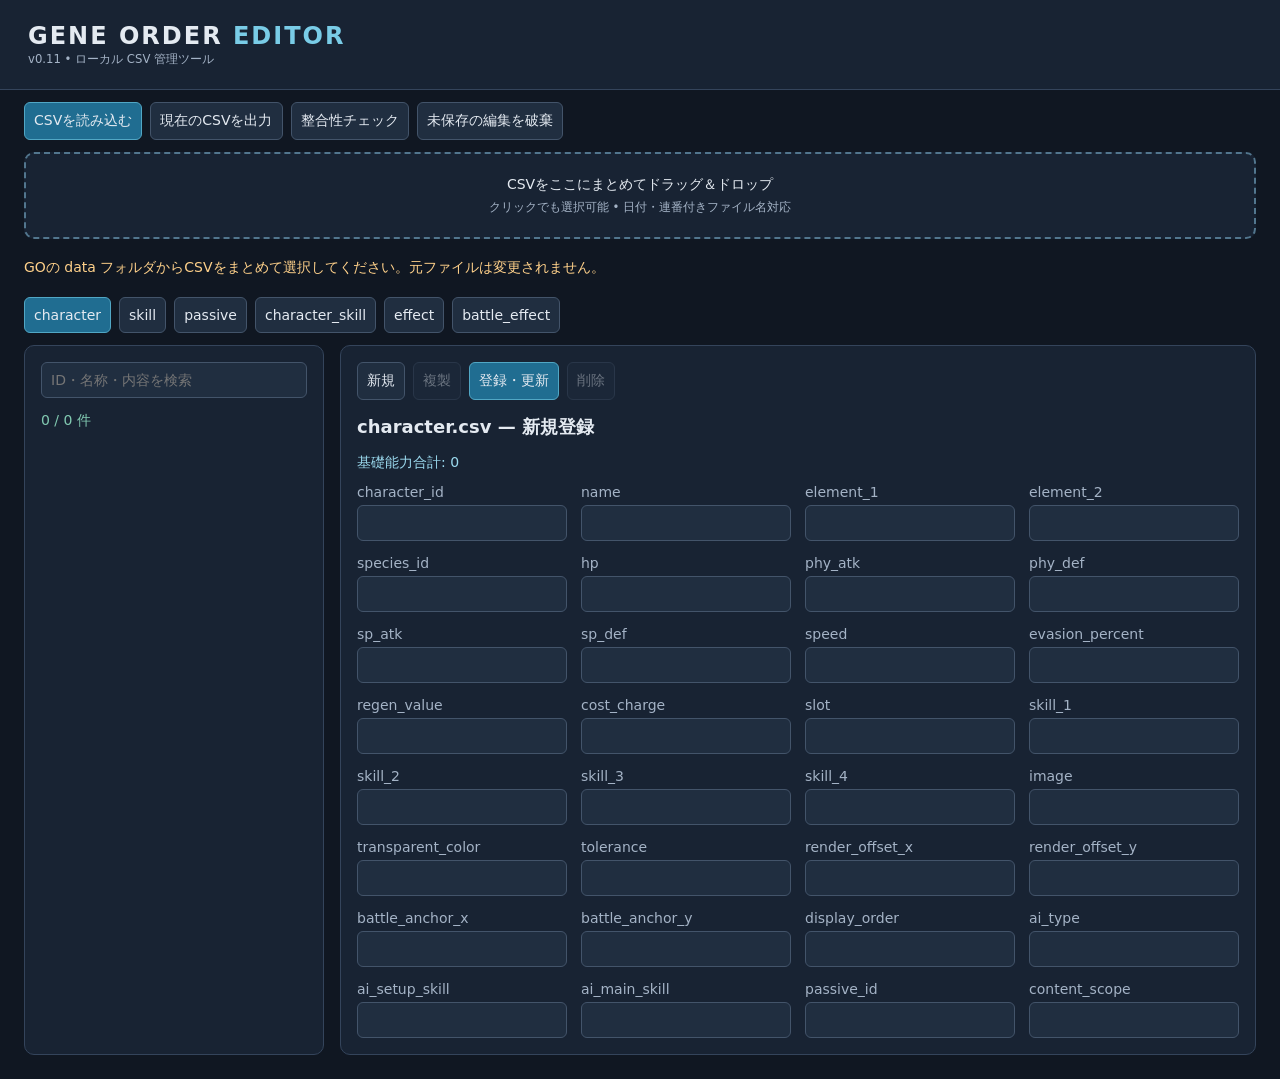
==== commit 36994157: "Preserve defense stat exchange and pending data updates" ====
--- a/GO_Editor.html
+++ b/GO_Editor.html
@@ -1,6 +1,6 @@
 <!doctype html><html lang="ja"><meta charset="utf-8"><meta name="viewport" content="width=device-width,initial-scale=1"><title>GENE ORDER Editor</title><style>
 *{box-sizing:border-box}body{margin:0;background:#101722;color:#e4eaf1;font:14px system-ui,sans-serif}header{padding:22px 28px;background:#182333;border-bottom:1px solid #34445b}h1{margin:0;font-size:24px;letter-spacing:2px}small, label{color:#a4b3c6}button,input,select,textarea{font:inherit;color:inherit;background:#202e40;border:1px solid #43546a;border-radius:6px;padding:9px}button{cursor:pointer}button:hover{background:#354b65}button:disabled{opacity:.4;cursor:default}nav,.toolbar{display:flex;gap:8px;flex-wrap:wrap;padding:12px 24px}nav button.active,.primary{background:#206d91;border-color:#51a7c5}main{display:grid;grid-template-columns:300px 1fr;gap:16px;padding:0 24px 24px}aside,article{background:#182333;border:1px solid #34445b;border-radius:10px;padding:16px;min-width:0}#list{height:65vh;overflow:auto}#list button{display:block;width:100%;text-align:left;margin:5px 0}#list button.active{border-color:#66c5e2;background:#243c52}#search{width:100%}.fields{display:grid;grid-template-columns:repeat(auto-fit,minmax(210px,1fr));gap:14px}label{display:flex;flex-direction:column;gap:5px}label input,label select,label textarea{width:100%}h2{font-size:18px}h3{font-size:14px;color:#80c5df;border-bottom:1px solid #34445b;padding-bottom:8px}.wide{grid-column:1/-1}#msg{padding:8px 24px;white-space:pre-wrap;color:#ffd18a}.count{color:#81c9b1}#stats{margin:12px 0;color:#9ad8ed} @media(max-width:700px){main{grid-template-columns:1fr}#list{height:180px}}
-#dropzone{margin:0 24px 12px;padding:22px;text-align:center;border:2px dashed #52768e;border-radius:10px;background:#182333;cursor:pointer}#dropzone.over{background:#254c63;border-color:#79cce7}#dropzone small{display:block;margin-top:6px}#loaded{padding:0 24px;color:#81c9b1;white-space:pre-wrap}</style><header><h1>GENE ORDER <span style="color:#79cce7">EDITOR</span></h1><small>v0.11 • ローカル CSV 管理ツール</small></header><div class="toolbar"><button class="primary" id="load">CSVを読み込む</button><input type="file" id="files" accept=".csv" multiple hidden><button id="export">現在のCSVを出力</button><button id="check">整合性チェック</button><button id="reset">未保存の編集を破棄</button></div><div id="dropzone" role="button" tabindex="0">CSVをここにまとめてドラッグ＆ドロップ<small>クリックでも選択可能 • 日付・連番付きファイル名対応</small></div><div id="loaded"></div><div id="msg">GOの data フォルダからCSVをまとめて選択してください。元ファイルは変更されません。</div><nav id="tabs"></nav><main><aside><input id="search" placeholder="ID・名称・内容を検索"><p id="count" class="count"></p><div id="list"></div></aside><article><div class="toolbar" style="padding:0"><button id="new">新規</button><button id="clone">複製</button><button id="save" class="primary">登録・更新</button><button id="delete">削除</button></div><h2 id="heading"></h2><div id="stats"></div><div id="form"></div></article></main><script src="./data-validation.js"></script><script src="./passive.js"></script><script>
+#dropzone{margin:0 24px 12px;padding:22px;text-align:center;border:2px dashed #52768e;border-radius:10px;background:#182333;cursor:pointer}#dropzone.over{background:#254c63;border-color:#79cce7}#dropzone small{display:block;margin-top:6px}#loaded{padding:0 24px;color:#81c9b1;white-space:pre-wrap}</style><header><h1>GENE ORDER <span style="color:#79cce7">EDITOR</span></h1><small>v0.11 • ローカル CSV 管理ツール</small></header><div class="toolbar"><button class="primary" id="load">CSVを読み込む</button><input type="file" id="files" accept=".csv" multiple hidden><button id="export">現在のCSVを出力</button><button id="check">整合性チェック</button><button id="reset">未保存の編集を破棄</button></div><div id="dropzone" role="button" tabindex="0">CSVをここにまとめてドラッグ＆ドロップ<small>クリックでも選択可能 • 日付・連番付きファイル名対応</small></div><div id="loaded"></div><div id="msg">GOの data フォルダからCSVをまとめて選択してください。元ファイルは変更されません。</div><nav id="tabs"></nav><main><aside><input id="search" placeholder="ID・名称・内容を検索"><p id="count" class="count"></p><div id="list"></div></aside><article><div class="toolbar" style="padding:0"><button id="new">新規</button><button id="clone">複製</button><button id="save" class="primary">登録・更新</button><button id="delete">削除</button></div><h2 id="heading"></h2><div id="stats"></div><div id="form"></div></article></main><script src="./passive.js"></script><script>
 'use strict';
 // The editor shares the game's passive catalog and target/condition validation.
 function safeText(value,fallback=''){return value==null||String(value).trim()===''?fallback:String(value).trim()}
@@ -9,7 +9,7 @@
 function passiveContext(){
   const elements=new Map((db.element?.rows??[]).map(r=>[r.element_id,r]));
   const statuses=new Set((db.effect?.rows??[]).filter(r=>r.name&&['damage','status','control'].includes(r.effect_group)).map(r=>r.effect_id));
-  return {elements,statuses,fields:new Map([...(db.battle_effect?.rows??[]).map(r=>[r.battle_effect_id,r]),...(db.form?.rows??[]).map(r=>[r.form_id,r])]),catalog:geneOrderPassives.readTypes(db.passive_type?.rows??[])};
+  return {elements,statuses,fields:new Map((db.battle_effect?.rows??[]).map(r=>[r.battle_effect_id,r])),catalog:geneOrderPassives.readTypes(db.passive_type?.rows??[])};
 }
 function passiveDefinition(slot){const c=passiveContext(),id=draft?.['passive_type'+slot];return {c,definition:c.catalog.types.get(c.catalog.aliases.get(id)??id)}}
 function passiveTargets(slot){
@@ -18,17 +18,17 @@
   const labels={pa:'物理攻撃',pd:'物理防御',sa:'特殊攻撃',sd:'特殊防御',sp:'敏捷',all:'すべて',en:'EN',hp:'HP'};
   const candidates=new Set(['used_element','power_lte','auto','none','all','en','hp','hp_full_once','physical','special','status','attack',...stats,...stats.map(s=>s+'_down'),...c.elements.keys(),...c.statuses,...c.fields.keys()]);
   for(const element of c.elements.keys())for(const stat of stats)candidates.add(element+'_'+stat);
-  for(const value of definition.target_kind==='form'?(db.form?.rows??[]).map(r=>r.form_id):candidates)if(definition.target(value,c.elements,c.statuses,c.fields))options.set(value,labels[value]?labels[value]+' — '+value:value);
+  for(const value of candidates)if(definition.target(value,c.elements,c.statuses,c.fields))options.set(value,labels[value]?labels[value]+' — '+value:value);
   return options;
 }
 function refreshPassiveTargets(slot){for(const field of ['target_id'+slot,'condition'+slot]){const dl=$('opt_'+field);if(!dl)continue;dl.replaceChildren();for(const [value,label]of choices(field)??[]){const option=el('option');option.value=value;option.label=label;dl.append(option)}}}
 function passiveErrors(row){if(!db.passive_type?.rows.length)return [];const {elements,statuses,catalog,fields}=passiveContext();const passive=geneOrderPassives.normalize(row,elements,statuses,catalog,fields);return [...catalog.issues,...passive.issues,...passive.unconfigured.map(e=>({field:'passive_type'+e.slot,value:'未設定の枠に対象または効果量があります'}))].map(e=>e.field+': '+e.value)}
 
-const schemas={form:'form_id,character_id,name,trigger_type,trigger_value,hp,pa,pd,sa,sd,sp,regen_value,evasion_percent,cost_charge,image_id,hp_change_mode,once_per_battle,persist_on_switch',character:'character_id,name,element_1,element_2,species_id,hp,phy_atk,phy_def,sp_atk,sp_def,speed,evasion_percent,regen_value,cost_charge,slot,skill_1,skill_2,skill_3,skill_4,image,transparent_color,tolerance,render_offset_x,render_offset_y,battle_anchor_x,battle_anchor_y,display_order,ai_type,ai_setup_skill,ai_main_skill,passive_id,content_scope',skill:'skill_id,name,category,power,element,element2,attack_type,hit_type,effect1,effect_target1,effect_chance1,effect2,effect_target2,effect_chance2,effect3,effect_target3,effect_chance3,battle_effect1,battle_effect_chance1,battle_effect2,battle_effect_chance2,target,priority,cost,text,animation_id,animation_duration_ms,repeat_count,power_rule,power_cap,learn_species,learn_elemenr,learn_character,sub_color,attack_stat',passive:'passive_id,name,passive_type1,target_id1,value1,passive_type2,target_id2,value2,passive_type3,target_id3,value3,text,trigger_text1,trigger_text2,trigger_text3,condition1,condition2,condition3',character_skill:'character_id,skill_id',effect:'effect_id,name,effect_group,damage_type,damage_value,turn,can_move,target_stat,start_text,start_delay,stat_modifier_target,stat_modifier_multiplier,action_failure_chance,element,zero_multiplier,max_multiplier',battle_effect:'battle_effect_id,name,battle_effect_group,damage_type,damage_value,turn,can_move,guard_type,weak_hit_type,damage_cut,start_text,start_delay,element,modifier,hp_cost_ratio,decoy_hp_ratio,max_uses,field_target,breakthrough_element,breakthrough_multiplier,field_clearable'};
+const schemas={character:'character_id,name,element_1,element_2,species_id,hp,phy_atk,phy_def,sp_atk,sp_def,speed,evasion_percent,regen_value,cost_charge,slot,skill_1,skill_2,skill_3,skill_4,image,transparent_color,tolerance,render_offset_x,render_offset_y,battle_anchor_x,battle_anchor_y,display_order,ai_type,ai_setup_skill,ai_main_skill,passive_id,content_scope',skill:'skill_id,name,category,power,element,element2,attack_type,hit_type,effect1,effect_target1,effect_chance1,effect2,effect_target2,effect_chance2,effect3,effect_target3,effect_chance3,battle_effect1,battle_effect_chance1,battle_effect2,battle_effect_chance2,target,priority,cost,text,animation_id,animation_duration_ms,repeat_count,power_rule,power_cap,learn_species,learn_elemenr,learn_character,sub_color,attack_stat',passive:'passive_id,name,passive_type1,target_id1,value1,passive_type2,target_id2,value2,passive_type3,target_id3,value3,text,trigger_text1,trigger_text2,trigger_text3,condition1,condition2,condition3',character_skill:'character_id,skill_id',effect:'effect_id,name,effect_group,damage_type,damage_value,turn,can_move,target_stat,start_text,start_delay,stat_modifier_target,stat_modifier_multiplier,action_failure_chance,element,zero_multiplier,max_multiplier',battle_effect:'battle_effect_id,name,battle_effect_group,damage_type,damage_value,turn,can_move,guard_type,weak_hit_type,damage_cut,start_text,start_delay,element,modifier,hp_cost_ratio,decoy_hp_ratio,max_uses,field_target,breakthrough_element,breakthrough_multiplier,field_clearable'};
 const editable=Object.keys(schemas), refs=['element','species','animation','power_rule','element_effectiveness','passive_type'];const db={};for(const [k,v] of Object.entries(schemas))db[k]={headers:v.split(','),rows:[],bom:false,eol:'\n',dirty:false};let tab='character',selected=-1,draft=null;const $=id=>document.getElementById(id);const msg=s=>$('msg').textContent=s;const el=(tag,text)=>{let e=document.createElement(tag);if(text!==undefined)e.textContent=text;return e};
 function parse(raw){let bom=raw.charCodeAt(0)===65279;if(bom)raw=raw.slice(1);let rows=[],row=[],field='',q=false,closed=false;for(let i=0;i<raw.length;i++){let c=raw[i];if(q){if(c==='"'){if(raw[i+1]==='"'){field+='"';i++}else{q=false;closed=true}}else field+=c;continue}if(closed&&!['\r','\n',','].includes(c))throw Error('引用符の後に不正な文字');if(c==='"'){if(field)throw Error('不正な引用符');q=true}else if(c===','){row.push(field);field='';closed=false}else if(c==='\r'||c==='\n'){if(c==='\r'&&raw[i+1]==='\n')i++;row.push(field);rows.push(row);row=[];field='';closed=false}else field+=c}if(q)throw Error('引用符が閉じていません');if(row.length||field||closed){row.push(field);rows.push(row)}rows=rows.filter(r=>r.some(v=>v!==''));let headers=rows.shift();if(!headers||new Set(headers).size!==headers.length||headers.some(x=>!x))throw Error('ヘッダー不正');if(rows.some(r=>r.length!==headers.length))throw Error('列数不一致');return {headers,rows:rows.map(r=>Object.fromEntries(headers.map((h,i)=>[h,r[i]]))),bom,eol:raw.includes('\r\n')?'\r\n':'\n',dirty:false,original:(bom?'\ufeff':'')+raw}}
 function serialize(d){if(!d.dirty&&d.original!==undefined)return d.original;let esc=v=>{v=String(v??'');return /[",\r\n]/.test(v)?'"'+v.replaceAll('"','""')+'"':v};return (d.bom?'\ufeff':'')+[d.headers.map(esc).join(','),...d.rows.map(r=>d.headers.map(h=>esc(r[h])).join(','))].join(d.eol)+d.eol}
-function lookup(f){if(/^passive_type[123]$/.test(f))return ['passive_type','passive_type_id'];if(/^skill_[1-4]$|^ai_(setup|main)_skill$|^skill_id$/.test(f)&&!(f==='skill_id'&&tab==='skill'))return ['skill','skill_id'];if(f==='character_id'&&['character_skill','form'].includes(tab))return ['character','character_id'];if(f==='passive_id'&&tab!=='passive')return ['passive','passive_id'];if(/^effect[123]$/.test(f))return ['effect','effect_id'];if(/^battle_effect[12]$/.test(f))return ['battle_effect','battle_effect_id'];if(f==='breakthrough_element'||(f==='element'&&['effect','battle_effect'].includes(tab)))return ['element','element_id'];if(/^element(_[12]|2)?$/.test(f))return ['element','name'];if(f==='species_id')return ['species','name'];if(f==='animation_id')return ['animation','animation_id'];if(f==='power_rule')return ['power_rule','power_rule_group'];return null}
+function lookup(f){if(/^passive_type[123]$/.test(f))return ['passive_type','passive_type_id'];if(/^skill_[1-4]$|^ai_(setup|main)_skill$|^skill_id$/.test(f)&&!(f==='skill_id'&&tab==='skill'))return ['skill','skill_id'];if(f==='character_id'&&tab==='character_skill')return ['character','character_id'];if(f==='passive_id'&&tab!=='passive')return ['passive','passive_id'];if(/^effect[123]$/.test(f))return ['effect','effect_id'];if(/^battle_effect[12]$/.test(f))return ['battle_effect','battle_effect_id'];if(f==='breakthrough_element'||(f==='element'&&['effect','battle_effect'].includes(tab)))return ['element','element_id'];if(/^element(_[12]|2)?$/.test(f))return ['element','name'];if(f==='species_id')return ['species','name'];if(f==='animation_id')return ['animation','animation_id'];if(f==='power_rule')return ['power_rule','power_rule_group'];return null}
 function choices(f){
   if(tab==='passive'&&/^target_id[123]$/.test(f)&&db.passive_type?.rows.length)return passiveTargets(f.slice(-1));
   if(tab==='passive'&&/^condition[123]$/.test(f)&&db.passive_type?.rows.length){const {c,definition}=passiveDefinition(f.slice(-1));if(definition?.condition_kind==='status_condition')return new Map(['all',...c.statuses].map(v=>[v,v]));if(definition?.condition_kind==='priority_condition'){
@@ -39,12 +39,6 @@
     const opts=new Map([['','無条件'],['self_hp_eq:1/1','自分のHPが最大'],['self_hp_lte:1/2','自分のHPが50%以下'],['opponent_hp_lte:1/3','相手のHPが1/3以下'],['status','自分が状態異常']]);
     for(const row of db.passive.rows)for(const slot of [1,2,3]){const value=row['condition'+slot];if(value&&definition.condition(value,c.elements,c.statuses)&&!opts.has(value))opts.set(value,value)}return opts;
   }}
-  if(tab==='form'){
-    if(f==='trigger_type')return new Map([['passive','パッシブ条件'],['element_change','現在の第1属性に連動']]);
-    if(f==='trigger_value'&&draft?.trigger_type==='element_change')return new Map((db.element?.rows??[]).map(r=>[r.element_id,r.name]));
-    if(f==='hp_change_mode')return new Map([['','現在HPを維持'],['preserve_current_hp','現在HPを維持'],['add_max_hp_difference','最大HPの差分を現在HPへ加算']]);
-    if(['once_per_battle','persist_on_switch'].includes(f))return new Map([['','FALSE'],['TRUE','TRUE'],['FALSE','FALSE']]);
-  }
   let ref=lookup(f);
   let opts=new Map();
   if(ref&&db[ref[0]])for(let r of db[ref[0]].rows){
@@ -53,11 +47,11 @@
   }
   let categorical=/^(category|attack_type|hit_type|target|effect_target\d|effect_group|battle_effect_group|field_target|field_clearable|damage_type|target_stat|can_move|stat_modifier_target|passive_type\d|target_id\d|condition\d|ai_type|attack_stat|element.*|species_id|power_rule|learn_.*|sub_color)$/;
   if(ref||categorical.test(f)){
-    if(f==='effect_group')for(let v of ['heal','status','control','en_drain','en_charge_modifier','en_cost_modifier','element_resistance_down','transform'])opts.set(v,v);
+    if(f==='effect_group')for(let v of ['heal','status','control','en_drain','en_charge_modifier','en_cost_modifier','element_resistance_down','transform','stat_exchange'])opts.set(v,v);
     if(f==='effect_target1'||f==='effect_target2'||f==='effect_target3')for(let v of ['self','enemy'])opts.set(v,v);
     if(f==='field_target')for(let v of ['self','enemy','both'])opts.set(v,v);
     if(f==='field_clearable')for(let v of ['TRUE','FALSE'])opts.set(v,v);
-    if(f==='target_stat')for(let v of ['en','cost_charge','hp','phy_atk','phy_def','sp_atk','sp_def','speed'])opts.set(v,v);
+    if(f==='target_stat')for(let v of ['phy_def|sp_def','en','cost_charge','hp','phy_atk','phy_def','sp_atk','sp_def','speed'])opts.set(v,v);
     for(let r of db[tab].rows){
       let v=r[f];
       if(v&&!opts.has(v))opts.set(v,v)
@@ -73,18 +67,15 @@
 }
 function list(){let d=db[tab],q=$('search').value.toLowerCase();$('list').replaceChildren();let n=0;d.rows.forEach((r,i)=>{if(!Object.values(r).join(' ').toLowerCase().includes(q))return;n++;let b=el('button',`${r.name||r[d.headers[0]]} ${r.name?'· '+r[d.headers[0]]:r.skill_id||''}`);if(i===selected)b.className='active';b.onclick=()=>openRow(i);$('list').append(b)});$('count').textContent=`${n} / ${d.rows.length} 件${d.dirty?' • 変更あり':''}`}
 function openRow(i,copy=false){selected=copy?-1:i;draft=i<0?Object.fromEntries(db[tab].headers.map(h=>[h,''])):{...db[tab].rows[i]};if(copy)draft[db[tab].headers[0]]='';renderForm();list()}
-function formConditionLinks(row){return (db.passive?.rows??[]).flatMap(passive=>[1,2,3].filter(slot=>passive['passive_type'+slot]==='form_change'&&passive['target_id'+slot]===row.form_id).map(slot=>({passive,slot})));}
-function formComparison(row){const base=db.character.rows.find(r=>r.character_id===row.character_id);if(!base)return null;const values=Object.entries(geneOrderFormData.stats).map(([key,stat])=>({key,original:Number(base[stat==='energy_charge'?'cost_charge':stat]),value:row[key]==null||String(row[key]).trim()===''?Number(base[stat==='energy_charge'?'cost_charge':stat]):Number(row[key])}));return {values,total:values.slice(0,6).reduce((n,r)=>n+r.value,0)};}
-function renderFormExtras(){if(tab!=='form'||!draft)return;document.getElementById('form-extra')?.remove();const box=el('div');box.id='form-extra';$('form').append(box);const compare=formComparison(draft);if(compare){box.append(el('h3','通常フォルムとの比較'));const table=el('table'),head=el('tr');for(const text of ['能力','通常','フォルム'])head.append(el('th',text));table.append(head);for(const row of compare.values){const tr=el('tr');for(const v of [row.key,row.original,row.value]){const cell=el('td',String(v));cell.style.padding='4px 16px 4px 0';tr.append(cell)}table.append(tr)}box.append(table);box.append(el('p','基礎6能力合計: '+compare.total))}else box.append(el('p','character.csvを読み込むと能力値を比較できます。'));if(draft.trigger_type==='passive'){box.append(el('p','発動条件の正本はpassive.csvです。ここで編集すると対応するcondition列を更新します。保存時はpassive.csvも出力してください。'));const links=formConditionLinks(draft);if(!links.length)box.append(el('p','パッシブのform_changeのtarget_idにこのform_idを設定してください。'));for(const {passive,slot}of links){const label=el('label',passive.name+' condition'+slot),input=el('input');input.value=passive['condition'+slot]??'';input.oninput=()=>{passive['condition'+slot]=input.value;db.passive.dirty=true};label.append(input);box.append(label)}}if(draft.image_id){const image=el('img');image.src=characterImagePath(draft.image_id);image.alt=draft.name||'フォルム画像';image.style.cssText='max-width:240px;max-height:240px;object-fit:contain';image.onerror=()=>{box.append(el('p','画像が見つかりません: '+draft.image_id))};box.append(image)}}
-function renderForm(){let d=db[tab],w=editable.includes(tab);$('heading').textContent=tab+'.csv — '+(selected<0?'新規登録':draft?.name||draft?.[d.headers[0]]||'');$('form').replaceChildren();for(let id of ['new','clone','save','delete'])$(id).disabled=!w||((id==='clone'||id==='delete')&&selected<0);if(!draft)return;let grid=el('div');grid.className='fields';$('form').append(grid);for(let f of d.headers){let l=el('label',f),opts=choices(f),v=draft[f]??'',input;if(opts){input=el('input');let dl=el('datalist');dl.id='opt_'+f;for(let [value,label] of opts){let o=el('option');o.value=value;o.label=label;dl.append(o)}input.setAttribute('list',dl.id);l.append(dl)}else if(f==='text'||f.startsWith('trigger_text')){input=el('textarea');l.className='wide'}else input=el('input');input.value=v;input.disabled=!w;input.oninput=()=>{draft[f]=input.value;if(tab==='passive'&&/^(passive_type|target_id)[123]$/.test(f))refreshPassiveTargets(f.slice(-1));stats();if(tab==='form')renderFormExtras()};l.append(input);grid.append(l)}stats();renderFormExtras()}
+function renderForm(){let d=db[tab],w=editable.includes(tab);$('heading').textContent=tab+'.csv — '+(selected<0?'新規登録':draft?.name||draft?.[d.headers[0]]||'');$('form').replaceChildren();for(let id of ['new','clone','save','delete'])$(id).disabled=!w||((id==='clone'||id==='delete')&&selected<0);if(!draft)return;let grid=el('div');grid.className='fields';$('form').append(grid);for(let f of d.headers){let l=el('label',f),opts=choices(f),v=draft[f]??'',input;if(opts){input=el('input');let dl=el('datalist');dl.id='opt_'+f;for(let [value,label] of opts){let o=el('option');o.value=value;o.label=label;dl.append(o)}input.setAttribute('list',dl.id);l.append(dl)}else if(f==='text'||f.startsWith('trigger_text')){input=el('textarea');l.className='wide'}else input=el('input');input.value=v;input.disabled=!w;input.oninput=()=>{draft[f]=input.value;if(tab==='passive'&&/^(passive_type|target_id)[123]$/.test(f))refreshPassiveTargets(f.slice(-1));stats()};l.append(input);grid.append(l)}stats()}
 function stats(){ $('stats').textContent=tab==='character'&&draft?'基礎能力合計: '+['hp','phy_atk','phy_def','sp_atk','sp_def','speed'].reduce((a,k)=>a+(Number(draft[k])||0),0):tab==='passive'&&draft?passiveErrors(draft).join(' / '):''}
 function switchTab(t){tab=t;selected=-1;draft=null;$('search').value='';$('tabs').replaceChildren();for(let k of [...editable,...refs.filter(x=>db[x])]){let b=el('button',k);b.className=k===tab?'active':'';b.onclick=()=>switchTab(k);$('tabs').append(b)}openRow(db[tab].rows.length?0:-1)}
-function validate(d,k){let errors=[],seen=new Set();for(let [i,r] of d.rows.entries()){let key=k==='character_skill'?r.character_id+'|'+r.skill_id:r[d.headers[0]];if(!r[d.headers[0]]||(k==='character_skill'&&!r.skill_id))errors.push(`${k} ${i+2}行: IDなし`);if(seen.has(key))errors.push(`${k} ${i+2}行: ID重複 ${key}`);seen.add(key);let old=tab;tab=k;for(let f of d.headers){let ref=lookup(f),v=r[f];if(ref&&db[ref[0]]?.rows.length&&v&&v!=='none'&&!db[ref[0]].rows.some(x=>x[ref[1]]===v||(ref[0]==='passive_type'&&String(x.aliases??'').split('|').includes(v))||((ref[0]==='element'||ref[0]==='species')&&x[ref[0]+'_id']===v)))errors.push(`${k} ${i+2}行 ${f}: 参照候補なし ${v}`);if(/chance\d$|^evasion_percent$|^action_failure_chance$/.test(f)&&v!==''&&(!Number.isFinite(Number(v))||Number(v)<0||Number(v)>100))errors.push(`${k} ${i+2}行 ${f}: 0〜100の範囲外`);if(['effect','battle_effect'].includes(k)&&['damage_value','turn','start_delay','stat_modifier_multiplier','zero_multiplier','max_multiplier','modifier','breakthrough_multiplier','damage_cut'].includes(f)&&v!==undefined&&v!==''&&(!Number.isFinite(Number(v))||(['turn','start_delay'].includes(f)&&(!Number.isSafeInteger(Number(v))||Number(v)<0))))errors.push(k+' '+(i+2)+'行 '+f+': 数値不正')}if(k==='battle_effect'&&r.field_target&&!['self','enemy','both'].includes(r.field_target))errors.push(k+' '+(i+2)+'行 field_target: self/enemy/both');if(k==='battle_effect'&&r.field_clearable&&!/^(true|false)$/i.test(r.field_clearable))errors.push(k+' '+(i+2)+'行 field_clearable: TRUE/FALSE');if(k==='effect'&&r.effect_group==='element_resistance_down'&&(!(Number(r.turn)>0)||!(Number(r.damage_value)>1)||!(Number(r.zero_multiplier)>0)||!(Number(r.max_multiplier)>=Number(r.zero_multiplier))||!r.element))errors.push(k+' '+(i+2)+'行: 耐性低下の設定不正');if(k==='battle_effect'&&r.battle_effect_group==='field_element_power'&&(!(Number(r.modifier)>0)||!r.element||!r.breakthrough_element||r.breakthrough_multiplier===''||!(Number(r.breakthrough_multiplier)>=0)))errors.push(k+' '+(i+2)+'行: 属性フィールドの設定不正');if(k==='battle_effect'&&r.battle_effect_group==='field_periodic_damage'&&(r.damage_type!=='percent_maxhp'||!(Number(r.damage_value)>0)))errors.push(k+' '+(i+2)+'行: 継続ダメージフィールドの設定不正');if(k==='battle_effect'&&['field_element_power','field_periodic_damage'].includes(r.battle_effect_group)&&!(Number.isSafeInteger(Number(r.turn))&&Number(r.turn)>0))errors.push(k+' '+(i+2)+'行 turn: 持続は1以上');tab=old;if(k==='effect'&&['en_charge_modifier','en_cost_modifier'].includes(r.effect_group)&&!(Number(r.turn)>0))errors.push(k+' '+(i+2)+'行 turn: 持続は1以上')}if(k==='form'){const chars=new Map(db.character.rows.map(r=>[r.character_id,r])),elements=new Map((db.element?.rows??[]).map(r=>[r.element_id,r]));for(const issue of geneOrderFormData.issues(d.rows,chars,elements))errors.push('form '+issue.id+' '+issue.field+': '+issue.value);}if(k==='passive')for(const [i,row]of d.rows.entries())for(const issue of passiveErrors(row))errors.push('passive '+(i+2)+'行 '+issue);return errors}
+function validate(d,k){let errors=[],seen=new Set();for(let [i,r] of d.rows.entries()){let key=k==='character_skill'?r.character_id+'|'+r.skill_id:r[d.headers[0]];if(!r[d.headers[0]]||(k==='character_skill'&&!r.skill_id))errors.push(`${k} ${i+2}行: IDなし`);if(seen.has(key))errors.push(`${k} ${i+2}行: ID重複 ${key}`);seen.add(key);let old=tab;tab=k;for(let f of d.headers){let ref=lookup(f),v=r[f];if(ref&&db[ref[0]]?.rows.length&&v&&v!=='none'&&!db[ref[0]].rows.some(x=>x[ref[1]]===v||(ref[0]==='passive_type'&&String(x.aliases??'').split('|').includes(v))||((ref[0]==='element'||ref[0]==='species')&&x[ref[0]+'_id']===v)))errors.push(`${k} ${i+2}行 ${f}: 参照候補なし ${v}`);if(/chance\d$|^evasion_percent$|^action_failure_chance$/.test(f)&&v!==''&&(!Number.isFinite(Number(v))||Number(v)<0||Number(v)>100))errors.push(`${k} ${i+2}行 ${f}: 0〜100の範囲外`);if(['effect','battle_effect'].includes(k)&&['damage_value','turn','start_delay','stat_modifier_multiplier','zero_multiplier','max_multiplier','modifier','breakthrough_multiplier','damage_cut'].includes(f)&&v!==undefined&&v!==''&&(!Number.isFinite(Number(v))||(['turn','start_delay'].includes(f)&&(!Number.isSafeInteger(Number(v))||Number(v)<0))))errors.push(k+' '+(i+2)+'行 '+f+': 数値不正')}if(k==='battle_effect'&&r.field_target&&!['self','enemy','both'].includes(r.field_target))errors.push(k+' '+(i+2)+'行 field_target: self/enemy/both');if(k==='battle_effect'&&r.field_clearable&&!/^(true|false)$/i.test(r.field_clearable))errors.push(k+' '+(i+2)+'行 field_clearable: TRUE/FALSE');if(k==='effect'&&r.effect_group==='stat_exchange'&&(r.damage_type!=='none'||Number(r.damage_value)!==0||Number(r.turn)!==0||!String(r.target_stat).split('|').every(s=>['phy_atk','phy_def','sp_atk','sp_def','speed'].includes(s))||new Set(String(r.target_stat).split('|')).size!==String(r.target_stat).split('|').length))errors.push(k+' '+(i+2)+'行: 能力交換の設定不正');if(k==='effect'&&r.effect_group==='element_resistance_down'&&(!(Number(r.turn)>0)||!(Number(r.damage_value)>1)||!(Number(r.zero_multiplier)>0)||!(Number(r.max_multiplier)>=Number(r.zero_multiplier))||!r.element))errors.push(k+' '+(i+2)+'行: 耐性低下の設定不正');if(k==='battle_effect'&&r.battle_effect_group==='field_element_power'&&(!(Number(r.modifier)>0)||!r.element||!r.breakthrough_element||r.breakthrough_multiplier===''||!(Number(r.breakthrough_multiplier)>=0)))errors.push(k+' '+(i+2)+'行: 属性フィールドの設定不正');if(k==='battle_effect'&&r.battle_effect_group==='field_periodic_damage'&&(r.damage_type!=='percent_maxhp'||!(Number(r.damage_value)>0)))errors.push(k+' '+(i+2)+'行: 継続ダメージフィールドの設定不正');if(k==='battle_effect'&&['field_element_power','field_periodic_damage'].includes(r.battle_effect_group)&&!(Number.isSafeInteger(Number(r.turn))&&Number(r.turn)>0))errors.push(k+' '+(i+2)+'行 turn: 持続は1以上');tab=old;if(k==='effect'&&['en_charge_modifier','en_cost_modifier'].includes(r.effect_group)&&!(Number(r.turn)>0))errors.push(k+' '+(i+2)+'行 turn: 持続は1以上')}if(k==='passive')for(const [i,row]of d.rows.entries())for(const issue of passiveErrors(row))errors.push('passive '+(i+2)+'行 '+issue);return errors}
 function fileKey(name){return name.replace(/\.csv$/i,'').replace(/(?:\s*\([^()]*\))+$/,'').trim().toLowerCase()}
 let importing=false;
 async function importFiles(files){if(importing)return;importing=true;let messages=[],ok=0;try{for(let f of files){let k=fileKey(f.name);if(!/\.csv$/i.test(f.name)||(!editable.includes(k)&&!refs.includes(k))){messages.push(f.name+' 対象外');continue}try{let raw=new TextDecoder('utf-8',{fatal:true,ignoreBOM:true}).decode(await f.arrayBuffer());let d=parse(raw);if(schemas[k]&&schemas[k].split(',').filter((h,i)=>k==='effect'?i<10:k==='battle_effect'?i<10:true).some(h=>!d.headers.includes(h)))throw Error('既知の必須列が不足');if(db[k]?.dirty&&!confirm(k+' の変更を破棄して読み込みますか？')){messages.push(k+' スキップ');continue}if(messages.some(m=>m.startsWith(k+'.csv ←'))&&!confirm(k+' の重複ファイルを置き換えますか？'))continue;db[k]=d;d.source=f.name;ok++;messages.push(`${k}.csv ← ${f.name}: ${d.rows.length}件`)}catch(err){messages.push(f.name+': '+err.message)}}msg(`${ok} ファイル読込成功\n`+messages.join('\n'));$('loaded').textContent='読込済み: '+Object.keys(db).filter(k=>db[k].source).map(k=>`${k} (${db[k].rows.length})`).join(' / ');switchTab(tab)}finally{importing=false}}
 function requestImport(files){if(draft&&JSON.stringify(draft)!==JSON.stringify(db[tab].rows[selected])&&Object.values(draft).some(Boolean)&&!confirm('未登録の編集を破棄して読み込みますか？'))return;return importFiles(files)}
 $('load').onclick=()=>$('files').click();$('dropzone').onclick=()=>$('files').click();$('dropzone').onkeydown=e=>{if(e.key==='Enter'||e.key===' '){e.preventDefault();$('files').click()}};$('files').onchange=async e=>{await requestImport(Array.from(e.target.files));e.target.value=''};
 window.addEventListener('dragover',e=>{if(Array.from(e.dataTransfer.types).includes('Files')){e.preventDefault();$('dropzone').classList.add('over');e.dataTransfer.dropEffect='copy'}});window.addEventListener('dragleave',e=>{if(!e.relatedTarget)$('dropzone').classList.remove('over')});window.addEventListener('drop',e=>{e.preventDefault();$('dropzone').classList.remove('over');requestImport(Array.from(e.dataTransfer.files))});
-$('search').oninput=list;$('new').onclick=()=>openRow(-1);$('clone').onclick=()=>openRow(selected,true);$('reset').onclick=()=>openRow(selected);$('save').onclick=()=>{const errors=tab==='passive'?passiveErrors(draft):['effect','battle_effect','form'].includes(tab)?validate({headers:db[tab].headers,rows:[draft]},tab):[];if(errors.length){msg('検証エラー\n'+errors.join('\n'));return}let d=db[tab],id=d.headers[0];if(!draft[id]||(tab==='character_skill'&&!draft.skill_id)){msg('IDを入力してください');return}if(d.rows.some((r,i)=>i!==selected&&r[id]===draft[id]&&(tab!=='character_skill'||r.skill_id===draft.skill_id))){msg('ID重複');return}if(selected<0){d.rows.push({...draft});selected=d.rows.length-1}else d.rows[selected]={...draft};d.dirty=true;list();renderForm();msg('登録しました。CSV出力で保存してください。')};$('delete').onclick=()=>{if(selected<0||!confirm('選択行を削除しますか？ 参照先は自動変更されません。'))return;db[tab].rows.splice(selected,1);db[tab].dirty=true;openRow(-1);msg('削除しました。整合性チェックを実行してください。')};$('check').onclick=()=>{let errors=editable.flatMap(k=>validate(db[k],k));msg(errors.length?`警告 ${errors.length}件\n`+errors.join('\n'):'検出対象の不整合はありません。未読込の参照マスターは検査対象外です。')};$('export').onclick=()=>{let d=db[tab];if(draft&&JSON.stringify(draft)!==JSON.stringify(d.rows[selected])&&Object.values(draft).some(Boolean)&&!confirm('未登録の編集は出力に含まれません。続行？'))return;let a=el('a');a.href=URL.createObjectURL(new Blob([serialize(d)],{type:'text/csv;charset=utf-8'}));a.download=tab+'.csv';a.click();setTimeout(()=>URL.revokeObjectURL(a.href),1000)};window.addEventListener('beforeunload',e=>{if(Object.values(db).some(d=>d.dirty)){e.preventDefault();e.returnValue=''}});switchTab(tab);
+$('search').oninput=list;$('new').onclick=()=>openRow(-1);$('clone').onclick=()=>openRow(selected,true);$('reset').onclick=()=>openRow(selected);$('save').onclick=()=>{const errors=tab==='passive'?passiveErrors(draft):['effect','battle_effect'].includes(tab)?validate({headers:db[tab].headers,rows:[draft]},tab):[];if(errors.length){msg('検証エラー\n'+errors.join('\n'));return}let d=db[tab],id=d.headers[0];if(!draft[id]||(tab==='character_skill'&&!draft.skill_id)){msg('IDを入力してください');return}if(d.rows.some((r,i)=>i!==selected&&r[id]===draft[id]&&(tab!=='character_skill'||r.skill_id===draft.skill_id))){msg('ID重複');return}if(selected<0){d.rows.push({...draft});selected=d.rows.length-1}else d.rows[selected]={...draft};d.dirty=true;list();renderForm();msg('登録しました。CSV出力で保存してください。')};$('delete').onclick=()=>{if(selected<0||!confirm('選択行を削除しますか？ 参照先は自動変更されません。'))return;db[tab].rows.splice(selected,1);db[tab].dirty=true;openRow(-1);msg('削除しました。整合性チェックを実行してください。')};$('check').onclick=()=>{let errors=editable.flatMap(k=>validate(db[k],k));msg(errors.length?`警告 ${errors.length}件\n`+errors.join('\n'):'検出対象の不整合はありません。未読込の参照マスターは検査対象外です。')};$('export').onclick=()=>{let d=db[tab];if(draft&&JSON.stringify(draft)!==JSON.stringify(d.rows[selected])&&Object.values(draft).some(Boolean)&&!confirm('未登録の編集は出力に含まれません。続行？'))return;let a=el('a');a.href=URL.createObjectURL(new Blob([serialize(d)],{type:'text/csv;charset=utf-8'}));a.download=tab+'.csv';a.click();setTimeout(()=>URL.revokeObjectURL(a.href),1000)};window.addEventListener('beforeunload',e=>{if(Object.values(db).some(d=>d.dirty)){e.preventDefault();e.returnValue=''}});switchTab(tab);
 </script></html>
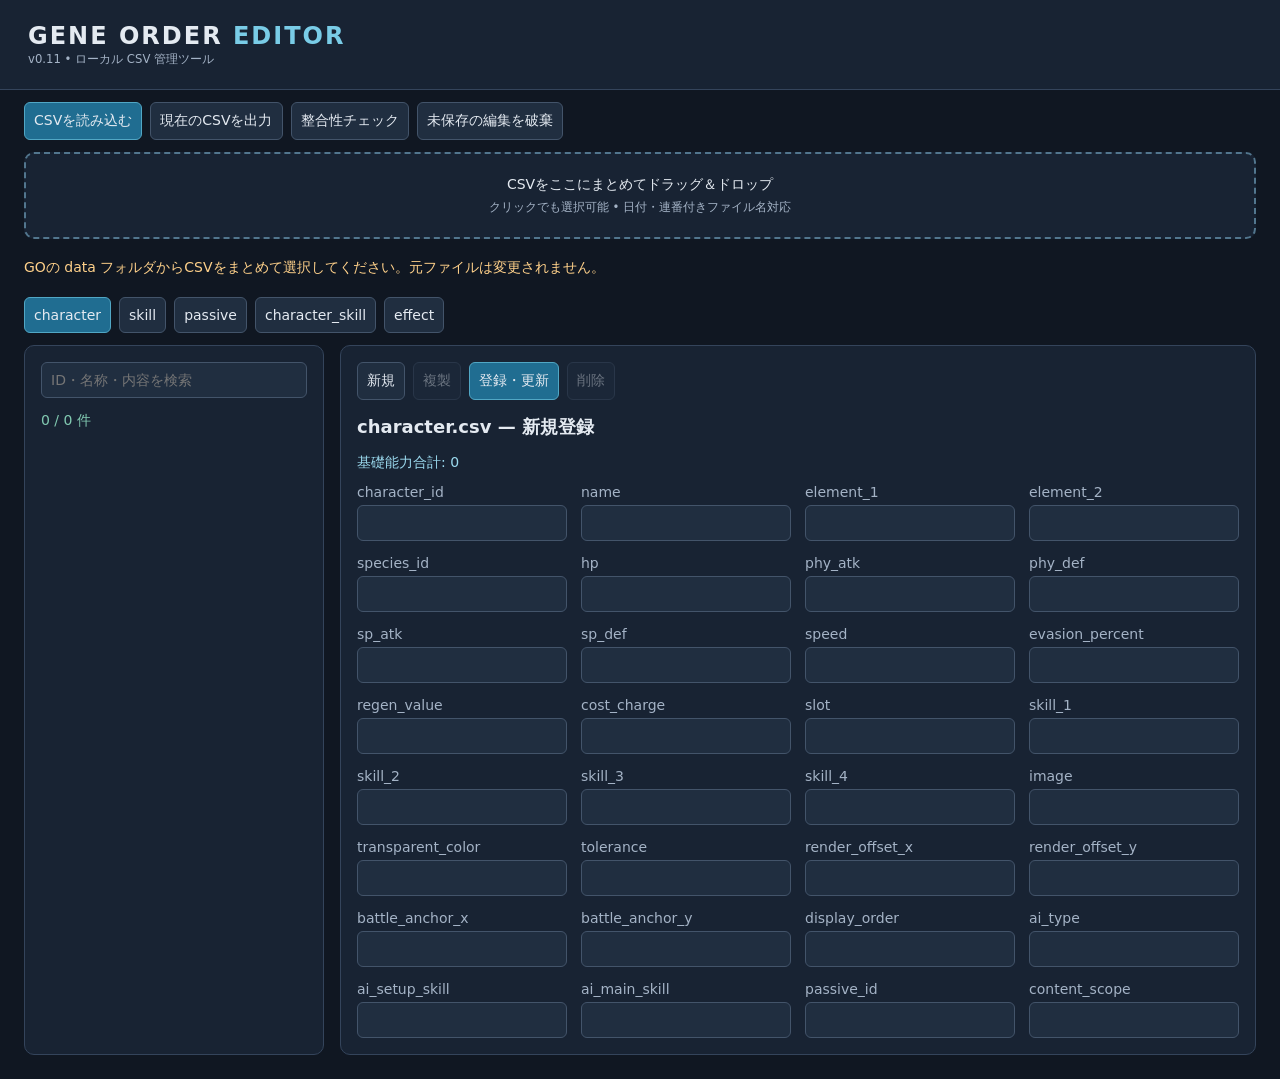
==== commit 124c6c45: "Preserve historical adaptive and priority verification edits" ====
--- a/GO_Editor.html
+++ b/GO_Editor.html
@@ -9,34 +9,33 @@
 function passiveContext(){
   const elements=new Map((db.element?.rows??[]).map(r=>[r.element_id,r]));
   const statuses=new Set((db.effect?.rows??[]).filter(r=>r.name&&['damage','status','control'].includes(r.effect_group)).map(r=>r.effect_id));
-  return {elements,statuses,fields:new Map((db.battle_effect?.rows??[]).map(r=>[r.battle_effect_id,r])),catalog:geneOrderPassives.readTypes(db.passive_type?.rows??[])};
+  return {elements,statuses,catalog:geneOrderPassives.readTypes(db.passive_type?.rows??[])};
 }
 function passiveDefinition(slot){const c=passiveContext(),id=draft?.['passive_type'+slot];return {c,definition:c.catalog.types.get(c.catalog.aliases.get(id)??id)}}
 function passiveTargets(slot){
   const {c,definition}=passiveDefinition(slot);const options=new Map();if(!definition)return options;
   const stats=['pa','pd','sa','sd','sp','phy_atk','phy_def','sp_atk','sp_def','speed'];
   const labels={pa:'物理攻撃',pd:'物理防御',sa:'特殊攻撃',sd:'特殊防御',sp:'敏捷',all:'すべて',en:'EN',hp:'HP'};
-  const candidates=new Set(['used_element','power_lte','auto','none','all','en','hp','hp_full_once','physical','special','status','attack',...stats,...stats.map(s=>s+'_down'),...c.elements.keys(),...c.statuses,...c.fields.keys()]);
+  const candidates=new Set(['auto','none','all','en','hp','hp_full_once','physical','special','status','attack',...stats,...stats.map(s=>s+'_down'),...c.elements.keys(),...c.statuses]);
   for(const element of c.elements.keys())for(const stat of stats)candidates.add(element+'_'+stat);
-  for(const value of candidates)if(definition.target(value,c.elements,c.statuses,c.fields))options.set(value,labels[value]?labels[value]+' — '+value:value);
+  for(const value of candidates)if(definition.target(value,c.elements,c.statuses))options.set(value,labels[value]?labels[value]+' — '+value:value);
   return options;
 }
 function refreshPassiveTargets(slot){for(const field of ['target_id'+slot,'condition'+slot]){const dl=$('opt_'+field);if(!dl)continue;dl.replaceChildren();for(const [value,label]of choices(field)??[]){const option=el('option');option.value=value;option.label=label;dl.append(option)}}}
-function passiveErrors(row){if(!db.passive_type?.rows.length)return [];const {elements,statuses,catalog,fields}=passiveContext();const passive=geneOrderPassives.normalize(row,elements,statuses,catalog,fields);return [...catalog.issues,...passive.issues,...passive.unconfigured.map(e=>({field:'passive_type'+e.slot,value:'未設定の枠に対象または効果量があります'}))].map(e=>e.field+': '+e.value)}
+function passiveErrors(row){if(!db.passive_type?.rows.length)return [];const {elements,statuses,catalog}=passiveContext();const passive=geneOrderPassives.normalize(row,elements,statuses,catalog);return [...catalog.issues,...passive.issues,...passive.unconfigured.map(e=>({field:'passive_type'+e.slot,value:'未設定の枠に対象または効果量があります'}))].map(e=>e.field+': '+e.value)}
 
-const schemas={character:'character_id,name,element_1,element_2,species_id,hp,phy_atk,phy_def,sp_atk,sp_def,speed,evasion_percent,regen_value,cost_charge,slot,skill_1,skill_2,skill_3,skill_4,image,transparent_color,tolerance,render_offset_x,render_offset_y,battle_anchor_x,battle_anchor_y,display_order,ai_type,ai_setup_skill,ai_main_skill,passive_id,content_scope',skill:'skill_id,name,category,power,element,element2,attack_type,hit_type,effect1,effect_target1,effect_chance1,effect2,effect_target2,effect_chance2,effect3,effect_target3,effect_chance3,battle_effect1,battle_effect_chance1,battle_effect2,battle_effect_chance2,target,priority,cost,text,animation_id,animation_duration_ms,repeat_count,power_rule,power_cap,learn_species,learn_elemenr,learn_character,sub_color,attack_stat',passive:'passive_id,name,passive_type1,target_id1,value1,passive_type2,target_id2,value2,passive_type3,target_id3,value3,text,trigger_text1,trigger_text2,trigger_text3,condition1,condition2,condition3',character_skill:'character_id,skill_id',effect:'effect_id,name,effect_group,damage_type,damage_value,turn,can_move,target_stat,start_text,start_delay,stat_modifier_target,stat_modifier_multiplier,action_failure_chance,element,zero_multiplier,max_multiplier',battle_effect:'battle_effect_id,name,battle_effect_group,damage_type,damage_value,turn,can_move,guard_type,weak_hit_type,damage_cut,start_text,start_delay,element,modifier,hp_cost_ratio,decoy_hp_ratio,max_uses,field_target,breakthrough_element,breakthrough_multiplier,field_clearable'};
-const editable=Object.keys(schemas), refs=['element','species','animation','power_rule','element_effectiveness','passive_type'];const db={};for(const [k,v] of Object.entries(schemas))db[k]={headers:v.split(','),rows:[],bom:false,eol:'\n',dirty:false};let tab='character',selected=-1,draft=null;const $=id=>document.getElementById(id);const msg=s=>$('msg').textContent=s;const el=(tag,text)=>{let e=document.createElement(tag);if(text!==undefined)e.textContent=text;return e};
+const schemas={character:'character_id,name,element_1,element_2,species_id,hp,phy_atk,phy_def,sp_atk,sp_def,speed,evasion_percent,regen_value,cost_charge,slot,skill_1,skill_2,skill_3,skill_4,image,transparent_color,tolerance,render_offset_x,render_offset_y,battle_anchor_x,battle_anchor_y,display_order,ai_type,ai_setup_skill,ai_main_skill,passive_id,content_scope',skill:'skill_id,name,category,power,element,element2,attack_type,hit_type,effect1,effect_target1,effect_chance1,effect2,effect_target2,effect_chance2,effect3,effect_target3,effect_chance3,battle_effect1,battle_effect_chance1,battle_effect2,battle_effect_chance2,target,priority,cost,text,animation_id,animation_duration_ms,repeat_count,power_rule,power_cap,learn_species,learn_elemenr,learn_character,sub_color,attack_stat',passive:'passive_id,name,passive_type1,target_id1,value1,passive_type2,target_id2,value2,passive_type3,target_id3,value3,text,trigger_text1,trigger_text2,trigger_text3,condition1,condition2,condition3',character_skill:'character_id,skill_id',effect:'effect_id,name,effect_group,damage_type,damage_value,turn,can_move,target_stat,start_text,start_delay,stat_modifier_target,stat_modifier_multiplier,action_failure_chance'};
+const editable=Object.keys(schemas), refs=['battle_effect','element','species','animation','power_rule','element_effectiveness','passive_type'];const db={};for(const [k,v] of Object.entries(schemas))db[k]={headers:v.split(','),rows:[],bom:false,eol:'\n',dirty:false};let tab='character',selected=-1,draft=null;const $=id=>document.getElementById(id);const msg=s=>$('msg').textContent=s;const el=(tag,text)=>{let e=document.createElement(tag);if(text!==undefined)e.textContent=text;return e};
 function parse(raw){let bom=raw.charCodeAt(0)===65279;if(bom)raw=raw.slice(1);let rows=[],row=[],field='',q=false,closed=false;for(let i=0;i<raw.length;i++){let c=raw[i];if(q){if(c==='"'){if(raw[i+1]==='"'){field+='"';i++}else{q=false;closed=true}}else field+=c;continue}if(closed&&!['\r','\n',','].includes(c))throw Error('引用符の後に不正な文字');if(c==='"'){if(field)throw Error('不正な引用符');q=true}else if(c===','){row.push(field);field='';closed=false}else if(c==='\r'||c==='\n'){if(c==='\r'&&raw[i+1]==='\n')i++;row.push(field);rows.push(row);row=[];field='';closed=false}else field+=c}if(q)throw Error('引用符が閉じていません');if(row.length||field||closed){row.push(field);rows.push(row)}rows=rows.filter(r=>r.some(v=>v!==''));let headers=rows.shift();if(!headers||new Set(headers).size!==headers.length||headers.some(x=>!x))throw Error('ヘッダー不正');if(rows.some(r=>r.length!==headers.length))throw Error('列数不一致');return {headers,rows:rows.map(r=>Object.fromEntries(headers.map((h,i)=>[h,r[i]]))),bom,eol:raw.includes('\r\n')?'\r\n':'\n',dirty:false,original:(bom?'\ufeff':'')+raw}}
 function serialize(d){if(!d.dirty&&d.original!==undefined)return d.original;let esc=v=>{v=String(v??'');return /[",\r\n]/.test(v)?'"'+v.replaceAll('"','""')+'"':v};return (d.bom?'\ufeff':'')+[d.headers.map(esc).join(','),...d.rows.map(r=>d.headers.map(h=>esc(r[h])).join(','))].join(d.eol)+d.eol}
-function lookup(f){if(/^passive_type[123]$/.test(f))return ['passive_type','passive_type_id'];if(/^skill_[1-4]$|^ai_(setup|main)_skill$|^skill_id$/.test(f)&&!(f==='skill_id'&&tab==='skill'))return ['skill','skill_id'];if(f==='character_id'&&tab==='character_skill')return ['character','character_id'];if(f==='passive_id'&&tab!=='passive')return ['passive','passive_id'];if(/^effect[123]$/.test(f))return ['effect','effect_id'];if(/^battle_effect[12]$/.test(f))return ['battle_effect','battle_effect_id'];if(f==='breakthrough_element'||(f==='element'&&['effect','battle_effect'].includes(tab)))return ['element','element_id'];if(/^element(_[12]|2)?$/.test(f))return ['element','name'];if(f==='species_id')return ['species','name'];if(f==='animation_id')return ['animation','animation_id'];if(f==='power_rule')return ['power_rule','power_rule_group'];return null}
+function lookup(f){if(/^passive_type[123]$/.test(f))return ['passive_type','passive_type_id'];if(/^skill_[1-4]$|^ai_(setup|main)_skill$|^skill_id$/.test(f)&&!(f==='skill_id'&&tab==='skill'))return ['skill','skill_id'];if(f==='character_id'&&tab==='character_skill')return ['character','character_id'];if(f==='passive_id'&&tab!=='passive')return ['passive','passive_id'];if(/^effect[123]$/.test(f))return ['effect','effect_id'];if(/^battle_effect[12]$/.test(f))return ['battle_effect','battle_effect_id'];if(/^element(_[12]|2)?$/.test(f))return ['element','name'];if(f==='species_id')return ['species','name'];if(f==='animation_id')return ['animation','animation_id'];if(f==='power_rule')return ['power_rule','power_rule_group'];return null}
 function choices(f){
   if(tab==='passive'&&/^target_id[123]$/.test(f)&&db.passive_type?.rows.length)return passiveTargets(f.slice(-1));
   if(tab==='passive'&&/^condition[123]$/.test(f)&&db.passive_type?.rows.length){const {c,definition}=passiveDefinition(f.slice(-1));if(definition?.condition_kind==='status_condition')return new Map(['all',...c.statuses].map(v=>[v,v]));if(definition?.condition_kind==='priority_condition'){
-    if(draft?.['target_id'+f.slice(-1)]==='power_lte'){const opts=new Map([['60','基本威力60以下']]);for(const row of db.passive.rows)for(const slot of [1,2,3])if(row['target_id'+slot]==='power_lte'&&/^\d+$/.test(row['condition'+slot]??''))opts.set(row['condition'+slot], '基本威力'+row['condition'+slot]+'以下');return opts;}
     const opts=new Map([['','無条件'],['self_hp_lte:1/2','HP半分以下'],['self_hp_lte:1/3','HP1/3以下'],['self_hp_eq:1/1','HP最大'],['status','状態異常'],['first_move_after_entry','登場後最初の技'],['once_per_battle','戦闘中1回'],['self_hp_reached_lte:1/2&once_per_battle','一度HP半分以下になった後・戦闘中1回']]);
     for(const row of db.passive.rows)for(const slot of [1,2,3]){const value=row['condition'+slot];if(value&&definition.condition(value,c.elements,c.statuses)&&!opts.has(value))opts.set(value,value)}return opts;
   }if(definition?.condition_kind==='stat_condition'){
-    const opts=new Map([['','無条件'],['self_hp_eq:1/1','自分のHPが最大'],['self_hp_lte:1/2','自分のHPが50%以下'],['opponent_hp_lte:1/3','相手のHPが1/3以下'],['status','自分が状態異常']]);
+    const opts=new Map([['self_hp_eq:1/1','自分のHPが最大'],['self_hp_lte:1/2','自分のHPが50%以下'],['opponent_hp_lte:1/3','相手のHPが1/3以下'],['status','自分が状態異常']]);
     for(const row of db.passive.rows)for(const slot of [1,2,3]){const value=row['condition'+slot];if(value&&definition.condition(value,c.elements,c.statuses)&&!opts.has(value))opts.set(value,value)}return opts;
   }}
   let ref=lookup(f);
@@ -45,13 +44,11 @@
     let v=r[ref[1]];
     if(v)opts.set(v,ref[0]==='passive_type'?[r.name&&r.name!==v?`${r.name} — ${v}`:v,r.description].filter(Boolean).join('｜'):r.name&&r.name!==v?`${r.name} — ${v}`:v)
   }
-  let categorical=/^(category|attack_type|hit_type|target|effect_target\d|effect_group|battle_effect_group|field_target|field_clearable|damage_type|target_stat|can_move|stat_modifier_target|passive_type\d|target_id\d|condition\d|ai_type|attack_stat|element.*|species_id|power_rule|learn_.*|sub_color)$/;
+  let categorical=/^(category|attack_type|hit_type|target|effect_target\d|effect_group|damage_type|target_stat|can_move|stat_modifier_target|passive_type\d|target_id\d|condition\d|ai_type|attack_stat|element.*|species_id|power_rule|learn_.*|sub_color)$/;
   if(ref||categorical.test(f)){
-    if(f==='effect_group')for(let v of ['heal','status','control','en_drain','en_charge_modifier','en_cost_modifier','element_resistance_down','transform','stat_exchange'])opts.set(v,v);
+    if(f==='effect_group')for(let v of ['heal','status','control','en_drain','en_charge_modifier','en_cost_modifier'])opts.set(v,v);
     if(f==='effect_target1'||f==='effect_target2'||f==='effect_target3')for(let v of ['self','enemy'])opts.set(v,v);
-    if(f==='field_target')for(let v of ['self','enemy','both'])opts.set(v,v);
-    if(f==='field_clearable')for(let v of ['TRUE','FALSE'])opts.set(v,v);
-    if(f==='target_stat')for(let v of ['phy_def|sp_def','en','cost_charge','hp','phy_atk','phy_def','sp_atk','sp_def','speed'])opts.set(v,v);
+    if(f==='target_stat')for(let v of ['en','cost_charge','hp','phy_atk','phy_def','sp_atk','sp_def','speed'])opts.set(v,v);
     for(let r of db[tab].rows){
       let v=r[f];
       if(v&&!opts.has(v))opts.set(v,v)
@@ -60,22 +57,22 @@
       let prefix=f.replace(/\d$/,'');
       for(let r of db[tab].rows)for(let k of [1,2,3])if(r[prefix+k]&&!opts.has(r[prefix+k]))opts.set(r[prefix+k],r[prefix+k])
     }
-    if(!opts.has('none'))opts.set('none','none');
+    opts.set('none','none');
     return opts
   }
   return null
 }
 function list(){let d=db[tab],q=$('search').value.toLowerCase();$('list').replaceChildren();let n=0;d.rows.forEach((r,i)=>{if(!Object.values(r).join(' ').toLowerCase().includes(q))return;n++;let b=el('button',`${r.name||r[d.headers[0]]} ${r.name?'· '+r[d.headers[0]]:r.skill_id||''}`);if(i===selected)b.className='active';b.onclick=()=>openRow(i);$('list').append(b)});$('count').textContent=`${n} / ${d.rows.length} 件${d.dirty?' • 変更あり':''}`}
 function openRow(i,copy=false){selected=copy?-1:i;draft=i<0?Object.fromEntries(db[tab].headers.map(h=>[h,''])):{...db[tab].rows[i]};if(copy)draft[db[tab].headers[0]]='';renderForm();list()}
-function renderForm(){let d=db[tab],w=editable.includes(tab);$('heading').textContent=tab+'.csv — '+(selected<0?'新規登録':draft?.name||draft?.[d.headers[0]]||'');$('form').replaceChildren();for(let id of ['new','clone','save','delete'])$(id).disabled=!w||((id==='clone'||id==='delete')&&selected<0);if(!draft)return;let grid=el('div');grid.className='fields';$('form').append(grid);for(let f of d.headers){let l=el('label',f),opts=choices(f),v=draft[f]??'',input;if(opts){input=el('input');let dl=el('datalist');dl.id='opt_'+f;for(let [value,label] of opts){let o=el('option');o.value=value;o.label=label;dl.append(o)}input.setAttribute('list',dl.id);l.append(dl)}else if(f==='text'||f.startsWith('trigger_text')){input=el('textarea');l.className='wide'}else input=el('input');input.value=v;input.disabled=!w;input.oninput=()=>{draft[f]=input.value;if(tab==='passive'&&/^(passive_type|target_id)[123]$/.test(f))refreshPassiveTargets(f.slice(-1));stats()};l.append(input);grid.append(l)}stats()}
+function renderForm(){let d=db[tab],w=editable.includes(tab);$('heading').textContent=tab+'.csv — '+(selected<0?'新規登録':draft?.name||draft?.[d.headers[0]]||'');$('form').replaceChildren();for(let id of ['new','clone','save','delete'])$(id).disabled=!w||((id==='clone'||id==='delete')&&selected<0);if(!draft)return;let grid=el('div');grid.className='fields';$('form').append(grid);for(let f of d.headers){let l=el('label',f),opts=choices(f),v=draft[f]??'',input;if(opts){input=el('input');let dl=el('datalist');dl.id='opt_'+f;for(let [value,label] of opts){let o=el('option');o.value=value;o.label=label;dl.append(o)}input.setAttribute('list',dl.id);l.append(dl)}else if(f==='text'||f.startsWith('trigger_text')){input=el('textarea');l.className='wide'}else input=el('input');input.value=v;input.disabled=!w;input.oninput=()=>{draft[f]=input.value;if(tab==='passive'&&/^passive_type[123]$/.test(f))refreshPassiveTargets(f.slice(-1));stats()};l.append(input);grid.append(l)}stats()}
 function stats(){ $('stats').textContent=tab==='character'&&draft?'基礎能力合計: '+['hp','phy_atk','phy_def','sp_atk','sp_def','speed'].reduce((a,k)=>a+(Number(draft[k])||0),0):tab==='passive'&&draft?passiveErrors(draft).join(' / '):''}
 function switchTab(t){tab=t;selected=-1;draft=null;$('search').value='';$('tabs').replaceChildren();for(let k of [...editable,...refs.filter(x=>db[x])]){let b=el('button',k);b.className=k===tab?'active':'';b.onclick=()=>switchTab(k);$('tabs').append(b)}openRow(db[tab].rows.length?0:-1)}
-function validate(d,k){let errors=[],seen=new Set();for(let [i,r] of d.rows.entries()){let key=k==='character_skill'?r.character_id+'|'+r.skill_id:r[d.headers[0]];if(!r[d.headers[0]]||(k==='character_skill'&&!r.skill_id))errors.push(`${k} ${i+2}行: IDなし`);if(seen.has(key))errors.push(`${k} ${i+2}行: ID重複 ${key}`);seen.add(key);let old=tab;tab=k;for(let f of d.headers){let ref=lookup(f),v=r[f];if(ref&&db[ref[0]]?.rows.length&&v&&v!=='none'&&!db[ref[0]].rows.some(x=>x[ref[1]]===v||(ref[0]==='passive_type'&&String(x.aliases??'').split('|').includes(v))||((ref[0]==='element'||ref[0]==='species')&&x[ref[0]+'_id']===v)))errors.push(`${k} ${i+2}行 ${f}: 参照候補なし ${v}`);if(/chance\d$|^evasion_percent$|^action_failure_chance$/.test(f)&&v!==''&&(!Number.isFinite(Number(v))||Number(v)<0||Number(v)>100))errors.push(`${k} ${i+2}行 ${f}: 0〜100の範囲外`);if(['effect','battle_effect'].includes(k)&&['damage_value','turn','start_delay','stat_modifier_multiplier','zero_multiplier','max_multiplier','modifier','breakthrough_multiplier','damage_cut'].includes(f)&&v!==undefined&&v!==''&&(!Number.isFinite(Number(v))||(['turn','start_delay'].includes(f)&&(!Number.isSafeInteger(Number(v))||Number(v)<0))))errors.push(k+' '+(i+2)+'行 '+f+': 数値不正')}if(k==='battle_effect'&&r.field_target&&!['self','enemy','both'].includes(r.field_target))errors.push(k+' '+(i+2)+'行 field_target: self/enemy/both');if(k==='battle_effect'&&r.field_clearable&&!/^(true|false)$/i.test(r.field_clearable))errors.push(k+' '+(i+2)+'行 field_clearable: TRUE/FALSE');if(k==='effect'&&r.effect_group==='stat_exchange'&&(r.damage_type!=='none'||Number(r.damage_value)!==0||Number(r.turn)!==0||!String(r.target_stat).split('|').every(s=>['phy_atk','phy_def','sp_atk','sp_def','speed'].includes(s))||new Set(String(r.target_stat).split('|')).size!==String(r.target_stat).split('|').length))errors.push(k+' '+(i+2)+'行: 能力交換の設定不正');if(k==='effect'&&r.effect_group==='element_resistance_down'&&(!(Number(r.turn)>0)||!(Number(r.damage_value)>1)||!(Number(r.zero_multiplier)>0)||!(Number(r.max_multiplier)>=Number(r.zero_multiplier))||!r.element))errors.push(k+' '+(i+2)+'行: 耐性低下の設定不正');if(k==='battle_effect'&&r.battle_effect_group==='field_element_power'&&(!(Number(r.modifier)>0)||!r.element||!r.breakthrough_element||r.breakthrough_multiplier===''||!(Number(r.breakthrough_multiplier)>=0)))errors.push(k+' '+(i+2)+'行: 属性フィールドの設定不正');if(k==='battle_effect'&&r.battle_effect_group==='field_periodic_damage'&&(r.damage_type!=='percent_maxhp'||!(Number(r.damage_value)>0)))errors.push(k+' '+(i+2)+'行: 継続ダメージフィールドの設定不正');if(k==='battle_effect'&&['field_element_power','field_periodic_damage'].includes(r.battle_effect_group)&&!(Number.isSafeInteger(Number(r.turn))&&Number(r.turn)>0))errors.push(k+' '+(i+2)+'行 turn: 持続は1以上');tab=old;if(k==='effect'&&['en_charge_modifier','en_cost_modifier'].includes(r.effect_group)&&!(Number(r.turn)>0))errors.push(k+' '+(i+2)+'行 turn: 持続は1以上')}if(k==='passive')for(const [i,row]of d.rows.entries())for(const issue of passiveErrors(row))errors.push('passive '+(i+2)+'行 '+issue);return errors}
+function validate(d,k){let errors=[],seen=new Set();for(let [i,r] of d.rows.entries()){let key=k==='character_skill'?r.character_id+'|'+r.skill_id:r[d.headers[0]];if(!r[d.headers[0]]||(k==='character_skill'&&!r.skill_id))errors.push(`${k} ${i+2}行: IDなし`);if(seen.has(key))errors.push(`${k} ${i+2}行: ID重複 ${key}`);seen.add(key);let old=tab;tab=k;for(let f of d.headers){let ref=lookup(f),v=r[f];if(ref&&db[ref[0]]?.rows.length&&v&&v!=='none'&&!db[ref[0]].rows.some(x=>x[ref[1]]===v||(ref[0]==='passive_type'&&String(x.aliases??'').split('|').includes(v))||((ref[0]==='element'||ref[0]==='species')&&x[ref[0]+'_id']===v)))errors.push(`${k} ${i+2}行 ${f}: 参照候補なし ${v}`);if(/chance\d$|^evasion_percent$|^action_failure_chance$/.test(f)&&v!==''&&(!Number.isFinite(Number(v))||Number(v)<0||Number(v)>100))errors.push(`${k} ${i+2}行 ${f}: 0〜100の範囲外`);if(k==='effect'&&['damage_value','turn','start_delay','stat_modifier_multiplier'].includes(f)&&v!==undefined&&v!==''&&(!Number.isFinite(Number(v))||(['turn','start_delay'].includes(f)&&(!Number.isSafeInteger(Number(v))||Number(v)<0))))errors.push(k+' '+(i+2)+'行 '+f+': 数値不正')}tab=old;if(k==='effect'&&['en_charge_modifier','en_cost_modifier'].includes(r.effect_group)&&!(Number(r.turn)>0))errors.push(k+' '+(i+2)+'行 turn: 持続は1以上')}if(k==='passive')for(const [i,row]of d.rows.entries())for(const issue of passiveErrors(row))errors.push('passive '+(i+2)+'行 '+issue);return errors}
 function fileKey(name){return name.replace(/\.csv$/i,'').replace(/(?:\s*\([^()]*\))+$/,'').trim().toLowerCase()}
 let importing=false;
-async function importFiles(files){if(importing)return;importing=true;let messages=[],ok=0;try{for(let f of files){let k=fileKey(f.name);if(!/\.csv$/i.test(f.name)||(!editable.includes(k)&&!refs.includes(k))){messages.push(f.name+' 対象外');continue}try{let raw=new TextDecoder('utf-8',{fatal:true,ignoreBOM:true}).decode(await f.arrayBuffer());let d=parse(raw);if(schemas[k]&&schemas[k].split(',').filter((h,i)=>k==='effect'?i<10:k==='battle_effect'?i<10:true).some(h=>!d.headers.includes(h)))throw Error('既知の必須列が不足');if(db[k]?.dirty&&!confirm(k+' の変更を破棄して読み込みますか？')){messages.push(k+' スキップ');continue}if(messages.some(m=>m.startsWith(k+'.csv ←'))&&!confirm(k+' の重複ファイルを置き換えますか？'))continue;db[k]=d;d.source=f.name;ok++;messages.push(`${k}.csv ← ${f.name}: ${d.rows.length}件`)}catch(err){messages.push(f.name+': '+err.message)}}msg(`${ok} ファイル読込成功\n`+messages.join('\n'));$('loaded').textContent='読込済み: '+Object.keys(db).filter(k=>db[k].source).map(k=>`${k} (${db[k].rows.length})`).join(' / ');switchTab(tab)}finally{importing=false}}
+async function importFiles(files){if(importing)return;importing=true;let messages=[],ok=0;try{for(let f of files){let k=fileKey(f.name);if(!/\.csv$/i.test(f.name)||(!editable.includes(k)&&!refs.includes(k))){messages.push(f.name+' 対象外');continue}try{let raw=new TextDecoder('utf-8',{fatal:true,ignoreBOM:true}).decode(await f.arrayBuffer());let d=parse(raw);if(schemas[k]&&schemas[k].split(',').filter((h,i)=>k!=='effect'||i<10).some(h=>!d.headers.includes(h)))throw Error('既知の必須列が不足');if(db[k]?.dirty&&!confirm(k+' の変更を破棄して読み込みますか？')){messages.push(k+' スキップ');continue}if(messages.some(m=>m.startsWith(k+'.csv ←'))&&!confirm(k+' の重複ファイルを置き換えますか？'))continue;db[k]=d;d.source=f.name;ok++;messages.push(`${k}.csv ← ${f.name}: ${d.rows.length}件`)}catch(err){messages.push(f.name+': '+err.message)}}msg(`${ok} ファイル読込成功\n`+messages.join('\n'));$('loaded').textContent='読込済み: '+Object.keys(db).filter(k=>db[k].source).map(k=>`${k} (${db[k].rows.length})`).join(' / ');switchTab(tab)}finally{importing=false}}
 function requestImport(files){if(draft&&JSON.stringify(draft)!==JSON.stringify(db[tab].rows[selected])&&Object.values(draft).some(Boolean)&&!confirm('未登録の編集を破棄して読み込みますか？'))return;return importFiles(files)}
 $('load').onclick=()=>$('files').click();$('dropzone').onclick=()=>$('files').click();$('dropzone').onkeydown=e=>{if(e.key==='Enter'||e.key===' '){e.preventDefault();$('files').click()}};$('files').onchange=async e=>{await requestImport(Array.from(e.target.files));e.target.value=''};
 window.addEventListener('dragover',e=>{if(Array.from(e.dataTransfer.types).includes('Files')){e.preventDefault();$('dropzone').classList.add('over');e.dataTransfer.dropEffect='copy'}});window.addEventListener('dragleave',e=>{if(!e.relatedTarget)$('dropzone').classList.remove('over')});window.addEventListener('drop',e=>{e.preventDefault();$('dropzone').classList.remove('over');requestImport(Array.from(e.dataTransfer.files))});
-$('search').oninput=list;$('new').onclick=()=>openRow(-1);$('clone').onclick=()=>openRow(selected,true);$('reset').onclick=()=>openRow(selected);$('save').onclick=()=>{const errors=tab==='passive'?passiveErrors(draft):['effect','battle_effect'].includes(tab)?validate({headers:db[tab].headers,rows:[draft]},tab):[];if(errors.length){msg('検証エラー\n'+errors.join('\n'));return}let d=db[tab],id=d.headers[0];if(!draft[id]||(tab==='character_skill'&&!draft.skill_id)){msg('IDを入力してください');return}if(d.rows.some((r,i)=>i!==selected&&r[id]===draft[id]&&(tab!=='character_skill'||r.skill_id===draft.skill_id))){msg('ID重複');return}if(selected<0){d.rows.push({...draft});selected=d.rows.length-1}else d.rows[selected]={...draft};d.dirty=true;list();renderForm();msg('登録しました。CSV出力で保存してください。')};$('delete').onclick=()=>{if(selected<0||!confirm('選択行を削除しますか？ 参照先は自動変更されません。'))return;db[tab].rows.splice(selected,1);db[tab].dirty=true;openRow(-1);msg('削除しました。整合性チェックを実行してください。')};$('check').onclick=()=>{let errors=editable.flatMap(k=>validate(db[k],k));msg(errors.length?`警告 ${errors.length}件\n`+errors.join('\n'):'検出対象の不整合はありません。未読込の参照マスターは検査対象外です。')};$('export').onclick=()=>{let d=db[tab];if(draft&&JSON.stringify(draft)!==JSON.stringify(d.rows[selected])&&Object.values(draft).some(Boolean)&&!confirm('未登録の編集は出力に含まれません。続行？'))return;let a=el('a');a.href=URL.createObjectURL(new Blob([serialize(d)],{type:'text/csv;charset=utf-8'}));a.download=tab+'.csv';a.click();setTimeout(()=>URL.revokeObjectURL(a.href),1000)};window.addEventListener('beforeunload',e=>{if(Object.values(db).some(d=>d.dirty)){e.preventDefault();e.returnValue=''}});switchTab(tab);
+$('search').oninput=list;$('new').onclick=()=>openRow(-1);$('clone').onclick=()=>openRow(selected,true);$('reset').onclick=()=>openRow(selected);$('save').onclick=()=>{const errors=tab==='passive'?passiveErrors(draft):[];if(errors.length){msg('検証エラー\n'+errors.join('\n'));return}let d=db[tab],id=d.headers[0];if(!draft[id]||(tab==='character_skill'&&!draft.skill_id)){msg('IDを入力してください');return}if(d.rows.some((r,i)=>i!==selected&&r[id]===draft[id]&&(tab!=='character_skill'||r.skill_id===draft.skill_id))){msg('ID重複');return}if(selected<0){d.rows.push({...draft});selected=d.rows.length-1}else d.rows[selected]={...draft};d.dirty=true;list();renderForm();msg('登録しました。CSV出力で保存してください。')};$('delete').onclick=()=>{if(selected<0||!confirm('選択行を削除しますか？ 参照先は自動変更されません。'))return;db[tab].rows.splice(selected,1);db[tab].dirty=true;openRow(-1);msg('削除しました。整合性チェックを実行してください。')};$('check').onclick=()=>{let errors=editable.flatMap(k=>validate(db[k],k));msg(errors.length?`警告 ${errors.length}件\n`+errors.join('\n'):'検出対象の不整合はありません。未読込の参照マスターは検査対象外です。')};$('export').onclick=()=>{let d=db[tab];if(draft&&JSON.stringify(draft)!==JSON.stringify(d.rows[selected])&&Object.values(draft).some(Boolean)&&!confirm('未登録の編集は出力に含まれません。続行？'))return;let a=el('a');a.href=URL.createObjectURL(new Blob([serialize(d)],{type:'text/csv;charset=utf-8'}));a.download=tab+'.csv';a.click();setTimeout(()=>URL.revokeObjectURL(a.href),1000)};window.addEventListener('beforeunload',e=>{if(Object.values(db).some(d=>d.dirty)){e.preventDefault();e.returnValue=''}});switchTab(tab);
 </script></html>
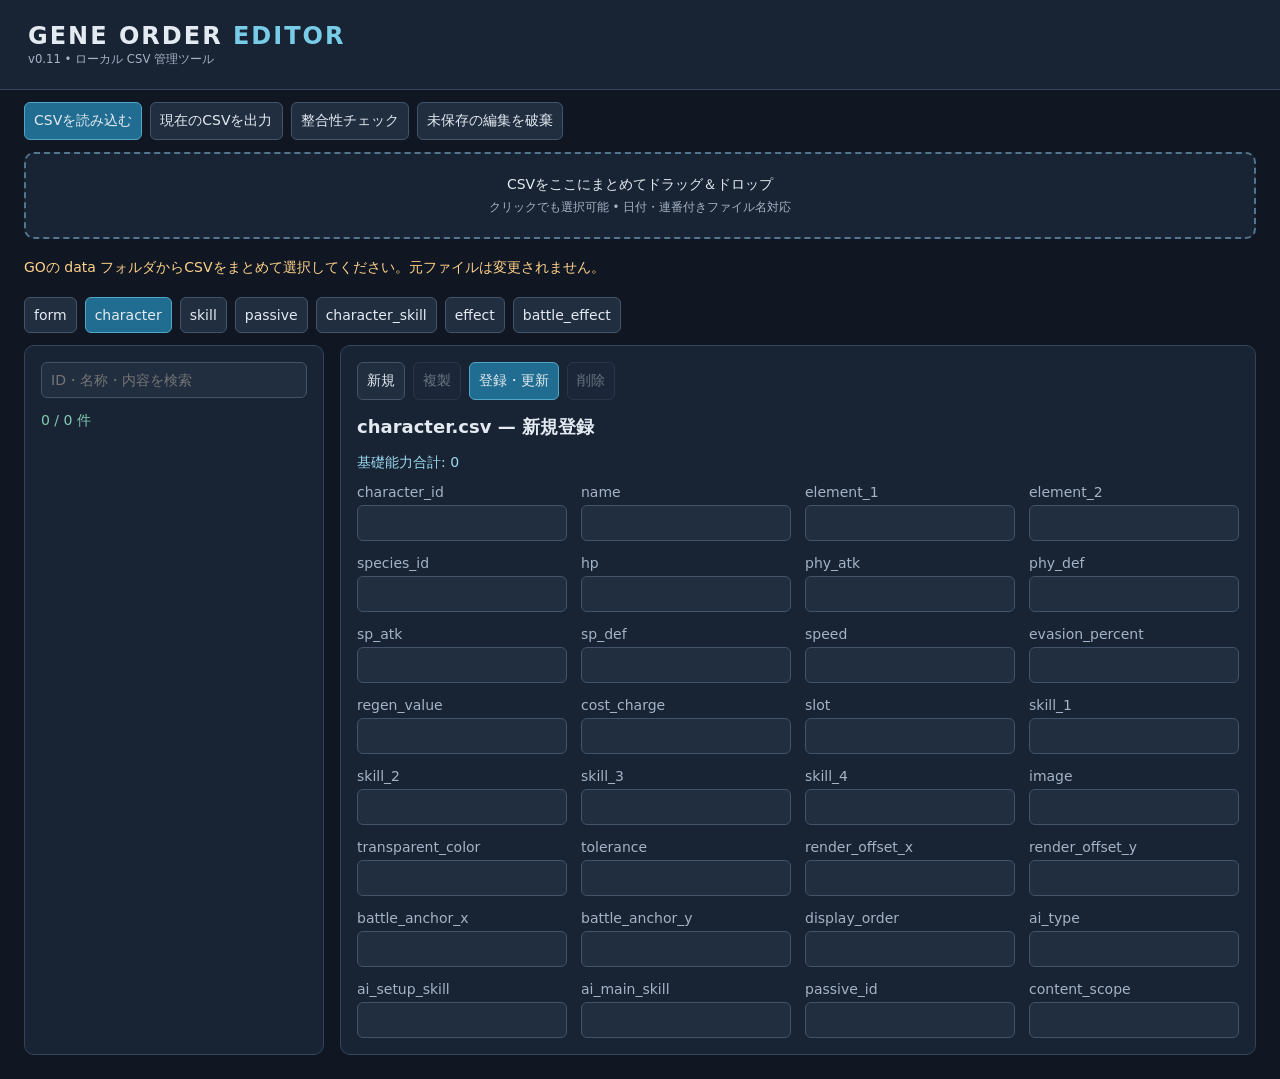
==== commit 1c3fd0fc: "Merge form changes and current CSV regression tests # Conflicts: #	data/character.csv" ====
--- a/GO_Editor.html
+++ b/GO_Editor.html
@@ -1,6 +1,6 @@
 <!doctype html><html lang="ja"><meta charset="utf-8"><meta name="viewport" content="width=device-width,initial-scale=1"><title>GENE ORDER Editor</title><style>
 *{box-sizing:border-box}body{margin:0;background:#101722;color:#e4eaf1;font:14px system-ui,sans-serif}header{padding:22px 28px;background:#182333;border-bottom:1px solid #34445b}h1{margin:0;font-size:24px;letter-spacing:2px}small, label{color:#a4b3c6}button,input,select,textarea{font:inherit;color:inherit;background:#202e40;border:1px solid #43546a;border-radius:6px;padding:9px}button{cursor:pointer}button:hover{background:#354b65}button:disabled{opacity:.4;cursor:default}nav,.toolbar{display:flex;gap:8px;flex-wrap:wrap;padding:12px 24px}nav button.active,.primary{background:#206d91;border-color:#51a7c5}main{display:grid;grid-template-columns:300px 1fr;gap:16px;padding:0 24px 24px}aside,article{background:#182333;border:1px solid #34445b;border-radius:10px;padding:16px;min-width:0}#list{height:65vh;overflow:auto}#list button{display:block;width:100%;text-align:left;margin:5px 0}#list button.active{border-color:#66c5e2;background:#243c52}#search{width:100%}.fields{display:grid;grid-template-columns:repeat(auto-fit,minmax(210px,1fr));gap:14px}label{display:flex;flex-direction:column;gap:5px}label input,label select,label textarea{width:100%}h2{font-size:18px}h3{font-size:14px;color:#80c5df;border-bottom:1px solid #34445b;padding-bottom:8px}.wide{grid-column:1/-1}#msg{padding:8px 24px;white-space:pre-wrap;color:#ffd18a}.count{color:#81c9b1}#stats{margin:12px 0;color:#9ad8ed} @media(max-width:700px){main{grid-template-columns:1fr}#list{height:180px}}
-#dropzone{margin:0 24px 12px;padding:22px;text-align:center;border:2px dashed #52768e;border-radius:10px;background:#182333;cursor:pointer}#dropzone.over{background:#254c63;border-color:#79cce7}#dropzone small{display:block;margin-top:6px}#loaded{padding:0 24px;color:#81c9b1;white-space:pre-wrap}</style><header><h1>GENE ORDER <span style="color:#79cce7">EDITOR</span></h1><small>v0.11 • ローカル CSV 管理ツール</small></header><div class="toolbar"><button class="primary" id="load">CSVを読み込む</button><input type="file" id="files" accept=".csv" multiple hidden><button id="export">現在のCSVを出力</button><button id="check">整合性チェック</button><button id="reset">未保存の編集を破棄</button></div><div id="dropzone" role="button" tabindex="0">CSVをここにまとめてドラッグ＆ドロップ<small>クリックでも選択可能 • 日付・連番付きファイル名対応</small></div><div id="loaded"></div><div id="msg">GOの data フォルダからCSVをまとめて選択してください。元ファイルは変更されません。</div><nav id="tabs"></nav><main><aside><input id="search" placeholder="ID・名称・内容を検索"><p id="count" class="count"></p><div id="list"></div></aside><article><div class="toolbar" style="padding:0"><button id="new">新規</button><button id="clone">複製</button><button id="save" class="primary">登録・更新</button><button id="delete">削除</button></div><h2 id="heading"></h2><div id="stats"></div><div id="form"></div></article></main><script src="./passive.js"></script><script>
+#dropzone{margin:0 24px 12px;padding:22px;text-align:center;border:2px dashed #52768e;border-radius:10px;background:#182333;cursor:pointer}#dropzone.over{background:#254c63;border-color:#79cce7}#dropzone small{display:block;margin-top:6px}#loaded{padding:0 24px;color:#81c9b1;white-space:pre-wrap}</style><header><h1>GENE ORDER <span style="color:#79cce7">EDITOR</span></h1><small>v0.11 • ローカル CSV 管理ツール</small></header><div class="toolbar"><button class="primary" id="load">CSVを読み込む</button><input type="file" id="files" accept=".csv" multiple hidden><button id="export">現在のCSVを出力</button><button id="check">整合性チェック</button><button id="reset">未保存の編集を破棄</button></div><div id="dropzone" role="button" tabindex="0">CSVをここにまとめてドラッグ＆ドロップ<small>クリックでも選択可能 • 日付・連番付きファイル名対応</small></div><div id="loaded"></div><div id="msg">GOの data フォルダからCSVをまとめて選択してください。元ファイルは変更されません。</div><nav id="tabs"></nav><main><aside><input id="search" placeholder="ID・名称・内容を検索"><p id="count" class="count"></p><div id="list"></div></aside><article><div class="toolbar" style="padding:0"><button id="new">新規</button><button id="clone">複製</button><button id="save" class="primary">登録・更新</button><button id="delete">削除</button></div><h2 id="heading"></h2><div id="stats"></div><div id="form"></div></article></main><script src="./data-validation.js"></script><script src="./passive.js"></script><script>
 'use strict';
 // The editor shares the game's passive catalog and target/condition validation.
 function safeText(value,fallback=''){return value==null||String(value).trim()===''?fallback:String(value).trim()}
@@ -9,45 +9,54 @@
 function passiveContext(){
   const elements=new Map((db.element?.rows??[]).map(r=>[r.element_id,r]));
   const statuses=new Set((db.effect?.rows??[]).filter(r=>r.name&&['damage','status','control'].includes(r.effect_group)).map(r=>r.effect_id));
-  return {elements,statuses,catalog:geneOrderPassives.readTypes(db.passive_type?.rows??[])};
+  return {elements,statuses,fields:new Map([...(db.battle_effect?.rows??[]).map(r=>[r.battle_effect_id,r]),...(db.form?.rows??[]).map(r=>[r.form_id,r])]),catalog:geneOrderPassives.readTypes(db.passive_type?.rows??[])};
 }
 function passiveDefinition(slot){const c=passiveContext(),id=draft?.['passive_type'+slot];return {c,definition:c.catalog.types.get(c.catalog.aliases.get(id)??id)}}
 function passiveTargets(slot){
   const {c,definition}=passiveDefinition(slot);const options=new Map();if(!definition)return options;
   const stats=['pa','pd','sa','sd','sp','phy_atk','phy_def','sp_atk','sp_def','speed'];
   const labels={pa:'物理攻撃',pd:'物理防御',sa:'特殊攻撃',sd:'特殊防御',sp:'敏捷',all:'すべて',en:'EN',hp:'HP'};
-  const candidates=new Set(['auto','none','all','en','hp','hp_full_once','physical','special','status','attack',...stats,...stats.map(s=>s+'_down'),...c.elements.keys(),...c.statuses]);
+  const candidates=new Set(['used_element','power_lte','auto','none','all','en','hp','hp_full_once','physical','special','status','attack',...stats,...stats.map(s=>s+'_down'),...c.elements.keys(),...c.statuses,...c.fields.keys()]);
   for(const element of c.elements.keys())for(const stat of stats)candidates.add(element+'_'+stat);
-  for(const value of candidates)if(definition.target(value,c.elements,c.statuses))options.set(value,labels[value]?labels[value]+' — '+value:value);
+  for(const value of definition.target_kind==='form'?(db.form?.rows??[]).map(r=>r.form_id):candidates)if(definition.target(value,c.elements,c.statuses,c.fields))options.set(value,labels[value]?labels[value]+' — '+value:value);
   return options;
 }
 function refreshPassiveTargets(slot){for(const field of ['target_id'+slot,'condition'+slot]){const dl=$('opt_'+field);if(!dl)continue;dl.replaceChildren();for(const [value,label]of choices(field)??[]){const option=el('option');option.value=value;option.label=label;dl.append(option)}}}
-function passiveErrors(row){if(!db.passive_type?.rows.length)return [];const {elements,statuses,catalog}=passiveContext();const passive=geneOrderPassives.normalize(row,elements,statuses,catalog);return [...catalog.issues,...passive.issues,...passive.unconfigured.map(e=>({field:'passive_type'+e.slot,value:'未設定の枠に対象または効果量があります'}))].map(e=>e.field+': '+e.value)}
+function passiveErrors(row){if(!db.passive_type?.rows.length)return [];const {elements,statuses,catalog,fields}=passiveContext();const passive=geneOrderPassives.normalize(row,elements,statuses,catalog,fields);return [...catalog.issues,...passive.issues,...passive.unconfigured.map(e=>({field:'passive_type'+e.slot,value:'未設定の枠に対象または効果量があります'}))].map(e=>e.field+': '+e.value)}
 
-const schemas={character:'character_id,name,element_1,element_2,species_id,hp,phy_atk,phy_def,sp_atk,sp_def,speed,evasion_percent,regen_value,cost_charge,slot,skill_1,skill_2,skill_3,skill_4,image,transparent_color,tolerance,render_offset_x,render_offset_y,battle_anchor_x,battle_anchor_y,display_order,ai_type,ai_setup_skill,ai_main_skill,passive_id,content_scope',skill:'skill_id,name,category,power,element,element2,attack_type,hit_type,effect1,effect_target1,effect_chance1,effect2,effect_target2,effect_chance2,effect3,effect_target3,effect_chance3,battle_effect1,battle_effect_chance1,battle_effect2,battle_effect_chance2,target,priority,cost,text,animation_id,animation_duration_ms,repeat_count,power_rule,power_cap,learn_species,learn_elemenr,learn_character,sub_color,attack_stat',passive:'passive_id,name,passive_type1,target_id1,value1,passive_type2,target_id2,value2,passive_type3,target_id3,value3,text,trigger_text1,trigger_text2,trigger_text3,condition1,condition2,condition3',character_skill:'character_id,skill_id',effect:'effect_id,name,effect_group,damage_type,damage_value,turn,can_move,target_stat,start_text,start_delay,stat_modifier_target,stat_modifier_multiplier,action_failure_chance'};
-const editable=Object.keys(schemas), refs=['battle_effect','element','species','animation','power_rule','element_effectiveness','passive_type'];const db={};for(const [k,v] of Object.entries(schemas))db[k]={headers:v.split(','),rows:[],bom:false,eol:'\n',dirty:false};let tab='character',selected=-1,draft=null;const $=id=>document.getElementById(id);const msg=s=>$('msg').textContent=s;const el=(tag,text)=>{let e=document.createElement(tag);if(text!==undefined)e.textContent=text;return e};
+const schemas={form:'form_id,character_id,name,trigger_type,trigger_value,hp,pa,pd,sa,sd,sp,regen_value,evasion_percent,cost_charge,image_id,hp_change_mode,once_per_battle,persist_on_switch',character:'character_id,name,element_1,element_2,species_id,hp,phy_atk,phy_def,sp_atk,sp_def,speed,evasion_percent,regen_value,cost_charge,slot,skill_1,skill_2,skill_3,skill_4,image,transparent_color,tolerance,render_offset_x,render_offset_y,battle_anchor_x,battle_anchor_y,display_order,ai_type,ai_setup_skill,ai_main_skill,passive_id,content_scope',skill:'skill_id,name,category,power,element,element2,attack_type,hit_type,effect1,effect_target1,effect_chance1,effect2,effect_target2,effect_chance2,effect3,effect_target3,effect_chance3,battle_effect1,battle_effect_chance1,battle_effect2,battle_effect_chance2,target,priority,cost,text,animation_id,animation_duration_ms,repeat_count,power_rule,power_cap,learn_species,learn_elemenr,learn_character,sub_color,attack_stat',passive:'passive_id,name,passive_type1,target_id1,value1,passive_type2,target_id2,value2,passive_type3,target_id3,value3,text,trigger_text1,trigger_text2,trigger_text3,condition1,condition2,condition3',character_skill:'character_id,skill_id',effect:'effect_id,name,effect_group,damage_type,damage_value,turn,can_move,target_stat,start_text,start_delay,stat_modifier_target,stat_modifier_multiplier,action_failure_chance,element,zero_multiplier,max_multiplier',battle_effect:'battle_effect_id,name,battle_effect_group,damage_type,damage_value,turn,can_move,guard_type,weak_hit_type,damage_cut,start_text,start_delay,element,modifier,hp_cost_ratio,decoy_hp_ratio,max_uses,field_target,breakthrough_element,breakthrough_multiplier,field_clearable'};
+const editable=Object.keys(schemas), refs=['element','species','animation','power_rule','element_effectiveness','passive_type'];const db={};for(const [k,v] of Object.entries(schemas))db[k]={headers:v.split(','),rows:[],bom:false,eol:'\n',dirty:false};let tab='character',selected=-1,draft=null;const $=id=>document.getElementById(id);const msg=s=>$('msg').textContent=s;const el=(tag,text)=>{let e=document.createElement(tag);if(text!==undefined)e.textContent=text;return e};
 function parse(raw){let bom=raw.charCodeAt(0)===65279;if(bom)raw=raw.slice(1);let rows=[],row=[],field='',q=false,closed=false;for(let i=0;i<raw.length;i++){let c=raw[i];if(q){if(c==='"'){if(raw[i+1]==='"'){field+='"';i++}else{q=false;closed=true}}else field+=c;continue}if(closed&&!['\r','\n',','].includes(c))throw Error('引用符の後に不正な文字');if(c==='"'){if(field)throw Error('不正な引用符');q=true}else if(c===','){row.push(field);field='';closed=false}else if(c==='\r'||c==='\n'){if(c==='\r'&&raw[i+1]==='\n')i++;row.push(field);rows.push(row);row=[];field='';closed=false}else field+=c}if(q)throw Error('引用符が閉じていません');if(row.length||field||closed){row.push(field);rows.push(row)}rows=rows.filter(r=>r.some(v=>v!==''));let headers=rows.shift();if(!headers||new Set(headers).size!==headers.length||headers.some(x=>!x))throw Error('ヘッダー不正');if(rows.some(r=>r.length!==headers.length))throw Error('列数不一致');return {headers,rows:rows.map(r=>Object.fromEntries(headers.map((h,i)=>[h,r[i]]))),bom,eol:raw.includes('\r\n')?'\r\n':'\n',dirty:false,original:(bom?'\ufeff':'')+raw}}
 function serialize(d){if(!d.dirty&&d.original!==undefined)return d.original;let esc=v=>{v=String(v??'');return /[",\r\n]/.test(v)?'"'+v.replaceAll('"','""')+'"':v};return (d.bom?'\ufeff':'')+[d.headers.map(esc).join(','),...d.rows.map(r=>d.headers.map(h=>esc(r[h])).join(','))].join(d.eol)+d.eol}
-function lookup(f){if(/^passive_type[123]$/.test(f))return ['passive_type','passive_type_id'];if(/^skill_[1-4]$|^ai_(setup|main)_skill$|^skill_id$/.test(f)&&!(f==='skill_id'&&tab==='skill'))return ['skill','skill_id'];if(f==='character_id'&&tab==='character_skill')return ['character','character_id'];if(f==='passive_id'&&tab!=='passive')return ['passive','passive_id'];if(/^effect[123]$/.test(f))return ['effect','effect_id'];if(/^battle_effect[12]$/.test(f))return ['battle_effect','battle_effect_id'];if(/^element(_[12]|2)?$/.test(f))return ['element','name'];if(f==='species_id')return ['species','name'];if(f==='animation_id')return ['animation','animation_id'];if(f==='power_rule')return ['power_rule','power_rule_group'];return null}
+function lookup(f){if(/^passive_type[123]$/.test(f))return ['passive_type','passive_type_id'];if(/^skill_[1-4]$|^ai_(setup|main)_skill$|^skill_id$/.test(f)&&!(f==='skill_id'&&tab==='skill'))return ['skill','skill_id'];if(f==='character_id'&&['character_skill','form'].includes(tab))return ['character','character_id'];if(f==='passive_id'&&tab!=='passive')return ['passive','passive_id'];if(/^effect[123]$/.test(f))return ['effect','effect_id'];if(/^battle_effect[12]$/.test(f))return ['battle_effect','battle_effect_id'];if(f==='breakthrough_element'||(f==='element'&&['effect','battle_effect'].includes(tab)))return ['element','element_id'];if(/^element(_[12]|2)?$/.test(f))return ['element','name'];if(f==='species_id')return ['species','name'];if(f==='animation_id')return ['animation','animation_id'];if(f==='power_rule')return ['power_rule','power_rule_group'];return null}
 function choices(f){
   if(tab==='passive'&&/^target_id[123]$/.test(f)&&db.passive_type?.rows.length)return passiveTargets(f.slice(-1));
   if(tab==='passive'&&/^condition[123]$/.test(f)&&db.passive_type?.rows.length){const {c,definition}=passiveDefinition(f.slice(-1));if(definition?.condition_kind==='status_condition')return new Map(['all',...c.statuses].map(v=>[v,v]));if(definition?.condition_kind==='priority_condition'){
+    if(draft?.['target_id'+f.slice(-1)]==='power_lte'){const opts=new Map([['60','基本威力60以下']]);for(const row of db.passive.rows)for(const slot of [1,2,3])if(row['target_id'+slot]==='power_lte'&&/^\d+$/.test(row['condition'+slot]??''))opts.set(row['condition'+slot], '基本威力'+row['condition'+slot]+'以下');return opts;}
     const opts=new Map([['','無条件'],['self_hp_lte:1/2','HP半分以下'],['self_hp_lte:1/3','HP1/3以下'],['self_hp_eq:1/1','HP最大'],['status','状態異常'],['first_move_after_entry','登場後最初の技'],['once_per_battle','戦闘中1回'],['self_hp_reached_lte:1/2&once_per_battle','一度HP半分以下になった後・戦闘中1回']]);
     for(const row of db.passive.rows)for(const slot of [1,2,3]){const value=row['condition'+slot];if(value&&definition.condition(value,c.elements,c.statuses)&&!opts.has(value))opts.set(value,value)}return opts;
   }if(definition?.condition_kind==='stat_condition'){
-    const opts=new Map([['self_hp_eq:1/1','自分のHPが最大'],['self_hp_lte:1/2','自分のHPが50%以下'],['opponent_hp_lte:1/3','相手のHPが1/3以下'],['status','自分が状態異常']]);
+    const opts=new Map([['','無条件'],['self_hp_eq:1/1','自分のHPが最大'],['self_hp_lte:1/2','自分のHPが50%以下'],['opponent_hp_lte:1/3','相手のHPが1/3以下'],['status','自分が状態異常']]);
     for(const row of db.passive.rows)for(const slot of [1,2,3]){const value=row['condition'+slot];if(value&&definition.condition(value,c.elements,c.statuses)&&!opts.has(value))opts.set(value,value)}return opts;
   }}
+  if(tab==='form'){
+    if(f==='trigger_type')return new Map([['passive','パッシブ条件'],['element_change','現在の第1属性に連動']]);
+    if(f==='trigger_value'&&draft?.trigger_type==='element_change')return new Map((db.element?.rows??[]).map(r=>[r.element_id,r.name]));
+    if(f==='hp_change_mode')return new Map([['','現在HPを維持'],['preserve_current_hp','現在HPを維持'],['add_max_hp_difference','最大HPの差分を現在HPへ加算']]);
+    if(['once_per_battle','persist_on_switch'].includes(f))return new Map([['','FALSE'],['TRUE','TRUE'],['FALSE','FALSE']]);
+  }
   let ref=lookup(f);
   let opts=new Map();
   if(ref&&db[ref[0]])for(let r of db[ref[0]].rows){
     let v=r[ref[1]];
     if(v)opts.set(v,ref[0]==='passive_type'?[r.name&&r.name!==v?`${r.name} — ${v}`:v,r.description].filter(Boolean).join('｜'):r.name&&r.name!==v?`${r.name} — ${v}`:v)
   }
-  let categorical=/^(category|attack_type|hit_type|target|effect_target\d|effect_group|damage_type|target_stat|can_move|stat_modifier_target|passive_type\d|target_id\d|condition\d|ai_type|attack_stat|element.*|species_id|power_rule|learn_.*|sub_color)$/;
+  let categorical=/^(category|attack_type|hit_type|target|effect_target\d|effect_group|battle_effect_group|field_target|field_clearable|damage_type|target_stat|can_move|stat_modifier_target|passive_type\d|target_id\d|condition\d|ai_type|attack_stat|element.*|species_id|power_rule|learn_.*|sub_color)$/;
   if(ref||categorical.test(f)){
-    if(f==='effect_group')for(let v of ['heal','status','control','en_drain','en_charge_modifier','en_cost_modifier'])opts.set(v,v);
+    if(f==='effect_group')for(let v of ['heal','status','control','en_drain','en_charge_modifier','en_cost_modifier','element_resistance_down','transform'])opts.set(v,v);
     if(f==='effect_target1'||f==='effect_target2'||f==='effect_target3')for(let v of ['self','enemy'])opts.set(v,v);
+    if(f==='field_target')for(let v of ['self','enemy','both'])opts.set(v,v);
+    if(f==='field_clearable')for(let v of ['TRUE','FALSE'])opts.set(v,v);
     if(f==='target_stat')for(let v of ['en','cost_charge','hp','phy_atk','phy_def','sp_atk','sp_def','speed'])opts.set(v,v);
     for(let r of db[tab].rows){
       let v=r[f];
@@ -57,22 +66,25 @@
       let prefix=f.replace(/\d$/,'');
       for(let r of db[tab].rows)for(let k of [1,2,3])if(r[prefix+k]&&!opts.has(r[prefix+k]))opts.set(r[prefix+k],r[prefix+k])
     }
-    opts.set('none','none');
+    if(!opts.has('none'))opts.set('none','none');
     return opts
   }
   return null
 }
 function list(){let d=db[tab],q=$('search').value.toLowerCase();$('list').replaceChildren();let n=0;d.rows.forEach((r,i)=>{if(!Object.values(r).join(' ').toLowerCase().includes(q))return;n++;let b=el('button',`${r.name||r[d.headers[0]]} ${r.name?'· '+r[d.headers[0]]:r.skill_id||''}`);if(i===selected)b.className='active';b.onclick=()=>openRow(i);$('list').append(b)});$('count').textContent=`${n} / ${d.rows.length} 件${d.dirty?' • 変更あり':''}`}
 function openRow(i,copy=false){selected=copy?-1:i;draft=i<0?Object.fromEntries(db[tab].headers.map(h=>[h,''])):{...db[tab].rows[i]};if(copy)draft[db[tab].headers[0]]='';renderForm();list()}
-function renderForm(){let d=db[tab],w=editable.includes(tab);$('heading').textContent=tab+'.csv — '+(selected<0?'新規登録':draft?.name||draft?.[d.headers[0]]||'');$('form').replaceChildren();for(let id of ['new','clone','save','delete'])$(id).disabled=!w||((id==='clone'||id==='delete')&&selected<0);if(!draft)return;let grid=el('div');grid.className='fields';$('form').append(grid);for(let f of d.headers){let l=el('label',f),opts=choices(f),v=draft[f]??'',input;if(opts){input=el('input');let dl=el('datalist');dl.id='opt_'+f;for(let [value,label] of opts){let o=el('option');o.value=value;o.label=label;dl.append(o)}input.setAttribute('list',dl.id);l.append(dl)}else if(f==='text'||f.startsWith('trigger_text')){input=el('textarea');l.className='wide'}else input=el('input');input.value=v;input.disabled=!w;input.oninput=()=>{draft[f]=input.value;if(tab==='passive'&&/^passive_type[123]$/.test(f))refreshPassiveTargets(f.slice(-1));stats()};l.append(input);grid.append(l)}stats()}
+function formConditionLinks(row){return (db.passive?.rows??[]).flatMap(passive=>[1,2,3].filter(slot=>passive['passive_type'+slot]==='form_change'&&passive['target_id'+slot]===row.form_id).map(slot=>({passive,slot})));}
+function formComparison(row){const base=db.character.rows.find(r=>r.character_id===row.character_id);if(!base)return null;const values=Object.entries(geneOrderFormData.stats).map(([key,stat])=>({key,original:Number(base[stat==='energy_charge'?'cost_charge':stat]),value:row[key]==null||String(row[key]).trim()===''?Number(base[stat==='energy_charge'?'cost_charge':stat]):Number(row[key])}));return {values,total:values.slice(0,6).reduce((n,r)=>n+r.value,0)};}
+function renderFormExtras(){if(tab!=='form'||!draft)return;document.getElementById('form-extra')?.remove();const box=el('div');box.id='form-extra';$('form').append(box);const compare=formComparison(draft);if(compare){box.append(el('h3','通常フォルムとの比較'));const table=el('table'),head=el('tr');for(const text of ['能力','通常','フォルム'])head.append(el('th',text));table.append(head);for(const row of compare.values){const tr=el('tr');for(const v of [row.key,row.original,row.value]){const cell=el('td',String(v));cell.style.padding='4px 16px 4px 0';tr.append(cell)}table.append(tr)}box.append(table);box.append(el('p','基礎6能力合計: '+compare.total))}else box.append(el('p','character.csvを読み込むと能力値を比較できます。'));if(draft.trigger_type==='passive'){box.append(el('p','発動条件の正本はpassive.csvです。ここで編集すると対応するcondition列を更新します。保存時はpassive.csvも出力してください。'));const links=formConditionLinks(draft);if(!links.length)box.append(el('p','パッシブのform_changeのtarget_idにこのform_idを設定してください。'));for(const {passive,slot}of links){const label=el('label',passive.name+' condition'+slot),input=el('input');input.value=passive['condition'+slot]??'';input.oninput=()=>{passive['condition'+slot]=input.value;db.passive.dirty=true};label.append(input);box.append(label)}}if(draft.image_id){const image=el('img');image.src=characterImagePath(draft.image_id);image.alt=draft.name||'フォルム画像';image.style.cssText='max-width:240px;max-height:240px;object-fit:contain';image.onerror=()=>{box.append(el('p','画像が見つかりません: '+draft.image_id))};box.append(image)}}
+function renderForm(){let d=db[tab],w=editable.includes(tab);$('heading').textContent=tab+'.csv — '+(selected<0?'新規登録':draft?.name||draft?.[d.headers[0]]||'');$('form').replaceChildren();for(let id of ['new','clone','save','delete'])$(id).disabled=!w||((id==='clone'||id==='delete')&&selected<0);if(!draft)return;let grid=el('div');grid.className='fields';$('form').append(grid);for(let f of d.headers){let l=el('label',f),opts=choices(f),v=draft[f]??'',input;if(opts){input=el('input');let dl=el('datalist');dl.id='opt_'+f;for(let [value,label] of opts){let o=el('option');o.value=value;o.label=label;dl.append(o)}input.setAttribute('list',dl.id);l.append(dl)}else if(f==='text'||f.startsWith('trigger_text')){input=el('textarea');l.className='wide'}else input=el('input');input.value=v;input.disabled=!w;input.oninput=()=>{draft[f]=input.value;if(tab==='passive'&&/^(passive_type|target_id)[123]$/.test(f))refreshPassiveTargets(f.slice(-1));stats();if(tab==='form')renderFormExtras()};l.append(input);grid.append(l)}stats();renderFormExtras()}
 function stats(){ $('stats').textContent=tab==='character'&&draft?'基礎能力合計: '+['hp','phy_atk','phy_def','sp_atk','sp_def','speed'].reduce((a,k)=>a+(Number(draft[k])||0),0):tab==='passive'&&draft?passiveErrors(draft).join(' / '):''}
 function switchTab(t){tab=t;selected=-1;draft=null;$('search').value='';$('tabs').replaceChildren();for(let k of [...editable,...refs.filter(x=>db[x])]){let b=el('button',k);b.className=k===tab?'active':'';b.onclick=()=>switchTab(k);$('tabs').append(b)}openRow(db[tab].rows.length?0:-1)}
-function validate(d,k){let errors=[],seen=new Set();for(let [i,r] of d.rows.entries()){let key=k==='character_skill'?r.character_id+'|'+r.skill_id:r[d.headers[0]];if(!r[d.headers[0]]||(k==='character_skill'&&!r.skill_id))errors.push(`${k} ${i+2}行: IDなし`);if(seen.has(key))errors.push(`${k} ${i+2}行: ID重複 ${key}`);seen.add(key);let old=tab;tab=k;for(let f of d.headers){let ref=lookup(f),v=r[f];if(ref&&db[ref[0]]?.rows.length&&v&&v!=='none'&&!db[ref[0]].rows.some(x=>x[ref[1]]===v||(ref[0]==='passive_type'&&String(x.aliases??'').split('|').includes(v))||((ref[0]==='element'||ref[0]==='species')&&x[ref[0]+'_id']===v)))errors.push(`${k} ${i+2}行 ${f}: 参照候補なし ${v}`);if(/chance\d$|^evasion_percent$|^action_failure_chance$/.test(f)&&v!==''&&(!Number.isFinite(Number(v))||Number(v)<0||Number(v)>100))errors.push(`${k} ${i+2}行 ${f}: 0〜100の範囲外`);if(k==='effect'&&['damage_value','turn','start_delay','stat_modifier_multiplier'].includes(f)&&v!==undefined&&v!==''&&(!Number.isFinite(Number(v))||(['turn','start_delay'].includes(f)&&(!Number.isSafeInteger(Number(v))||Number(v)<0))))errors.push(k+' '+(i+2)+'行 '+f+': 数値不正')}tab=old;if(k==='effect'&&['en_charge_modifier','en_cost_modifier'].includes(r.effect_group)&&!(Number(r.turn)>0))errors.push(k+' '+(i+2)+'行 turn: 持続は1以上')}if(k==='passive')for(const [i,row]of d.rows.entries())for(const issue of passiveErrors(row))errors.push('passive '+(i+2)+'行 '+issue);return errors}
+function validate(d,k){let errors=[],seen=new Set();for(let [i,r] of d.rows.entries()){let key=k==='character_skill'?r.character_id+'|'+r.skill_id:r[d.headers[0]];if(!r[d.headers[0]]||(k==='character_skill'&&!r.skill_id))errors.push(`${k} ${i+2}行: IDなし`);if(seen.has(key))errors.push(`${k} ${i+2}行: ID重複 ${key}`);seen.add(key);let old=tab;tab=k;for(let f of d.headers){let ref=lookup(f),v=r[f];if(ref&&db[ref[0]]?.rows.length&&v&&v!=='none'&&!db[ref[0]].rows.some(x=>x[ref[1]]===v||(ref[0]==='passive_type'&&String(x.aliases??'').split('|').includes(v))||((ref[0]==='element'||ref[0]==='species')&&x[ref[0]+'_id']===v)))errors.push(`${k} ${i+2}行 ${f}: 参照候補なし ${v}`);if(/chance\d$|^evasion_percent$|^action_failure_chance$/.test(f)&&v!==''&&(!Number.isFinite(Number(v))||Number(v)<0||Number(v)>100))errors.push(`${k} ${i+2}行 ${f}: 0〜100の範囲外`);if(['effect','battle_effect'].includes(k)&&['damage_value','turn','start_delay','stat_modifier_multiplier','zero_multiplier','max_multiplier','modifier','breakthrough_multiplier','damage_cut'].includes(f)&&v!==undefined&&v!==''&&(!Number.isFinite(Number(v))||(['turn','start_delay'].includes(f)&&(!Number.isSafeInteger(Number(v))||Number(v)<0))))errors.push(k+' '+(i+2)+'行 '+f+': 数値不正')}if(k==='battle_effect'&&r.field_target&&!['self','enemy','both'].includes(r.field_target))errors.push(k+' '+(i+2)+'行 field_target: self/enemy/both');if(k==='battle_effect'&&r.field_clearable&&!/^(true|false)$/i.test(r.field_clearable))errors.push(k+' '+(i+2)+'行 field_clearable: TRUE/FALSE');if(k==='effect'&&r.effect_group==='element_resistance_down'&&(!(Number(r.turn)>0)||!(Number(r.damage_value)>1)||!(Number(r.zero_multiplier)>0)||!(Number(r.max_multiplier)>=Number(r.zero_multiplier))||!r.element))errors.push(k+' '+(i+2)+'行: 耐性低下の設定不正');if(k==='battle_effect'&&r.battle_effect_group==='field_element_power'&&(!(Number(r.modifier)>0)||!r.element||!r.breakthrough_element||r.breakthrough_multiplier===''||!(Number(r.breakthrough_multiplier)>=0)))errors.push(k+' '+(i+2)+'行: 属性フィールドの設定不正');if(k==='battle_effect'&&r.battle_effect_group==='field_periodic_damage'&&(r.damage_type!=='percent_maxhp'||!(Number(r.damage_value)>0)))errors.push(k+' '+(i+2)+'行: 継続ダメージフィールドの設定不正');if(k==='battle_effect'&&['field_element_power','field_periodic_damage'].includes(r.battle_effect_group)&&!(Number.isSafeInteger(Number(r.turn))&&Number(r.turn)>0))errors.push(k+' '+(i+2)+'行 turn: 持続は1以上');tab=old;if(k==='effect'&&['en_charge_modifier','en_cost_modifier'].includes(r.effect_group)&&!(Number(r.turn)>0))errors.push(k+' '+(i+2)+'行 turn: 持続は1以上')}if(k==='form'){const chars=new Map(db.character.rows.map(r=>[r.character_id,r])),elements=new Map((db.element?.rows??[]).map(r=>[r.element_id,r]));for(const issue of geneOrderFormData.issues(d.rows,chars,elements))errors.push('form '+issue.id+' '+issue.field+': '+issue.value);}if(k==='passive')for(const [i,row]of d.rows.entries())for(const issue of passiveErrors(row))errors.push('passive '+(i+2)+'行 '+issue);return errors}
 function fileKey(name){return name.replace(/\.csv$/i,'').replace(/(?:\s*\([^()]*\))+$/,'').trim().toLowerCase()}
 let importing=false;
-async function importFiles(files){if(importing)return;importing=true;let messages=[],ok=0;try{for(let f of files){let k=fileKey(f.name);if(!/\.csv$/i.test(f.name)||(!editable.includes(k)&&!refs.includes(k))){messages.push(f.name+' 対象外');continue}try{let raw=new TextDecoder('utf-8',{fatal:true,ignoreBOM:true}).decode(await f.arrayBuffer());let d=parse(raw);if(schemas[k]&&schemas[k].split(',').filter((h,i)=>k!=='effect'||i<10).some(h=>!d.headers.includes(h)))throw Error('既知の必須列が不足');if(db[k]?.dirty&&!confirm(k+' の変更を破棄して読み込みますか？')){messages.push(k+' スキップ');continue}if(messages.some(m=>m.startsWith(k+'.csv ←'))&&!confirm(k+' の重複ファイルを置き換えますか？'))continue;db[k]=d;d.source=f.name;ok++;messages.push(`${k}.csv ← ${f.name}: ${d.rows.length}件`)}catch(err){messages.push(f.name+': '+err.message)}}msg(`${ok} ファイル読込成功\n`+messages.join('\n'));$('loaded').textContent='読込済み: '+Object.keys(db).filter(k=>db[k].source).map(k=>`${k} (${db[k].rows.length})`).join(' / ');switchTab(tab)}finally{importing=false}}
+async function importFiles(files){if(importing)return;importing=true;let messages=[],ok=0;try{for(let f of files){let k=fileKey(f.name);if(!/\.csv$/i.test(f.name)||(!editable.includes(k)&&!refs.includes(k))){messages.push(f.name+' 対象外');continue}try{let raw=new TextDecoder('utf-8',{fatal:true,ignoreBOM:true}).decode(await f.arrayBuffer());let d=parse(raw);if(schemas[k]&&schemas[k].split(',').filter((h,i)=>k==='effect'?i<10:k==='battle_effect'?i<10:true).some(h=>!d.headers.includes(h)))throw Error('既知の必須列が不足');if(db[k]?.dirty&&!confirm(k+' の変更を破棄して読み込みますか？')){messages.push(k+' スキップ');continue}if(messages.some(m=>m.startsWith(k+'.csv ←'))&&!confirm(k+' の重複ファイルを置き換えますか？'))continue;db[k]=d;d.source=f.name;ok++;messages.push(`${k}.csv ← ${f.name}: ${d.rows.length}件`)}catch(err){messages.push(f.name+': '+err.message)}}msg(`${ok} ファイル読込成功\n`+messages.join('\n'));$('loaded').textContent='読込済み: '+Object.keys(db).filter(k=>db[k].source).map(k=>`${k} (${db[k].rows.length})`).join(' / ');switchTab(tab)}finally{importing=false}}
 function requestImport(files){if(draft&&JSON.stringify(draft)!==JSON.stringify(db[tab].rows[selected])&&Object.values(draft).some(Boolean)&&!confirm('未登録の編集を破棄して読み込みますか？'))return;return importFiles(files)}
 $('load').onclick=()=>$('files').click();$('dropzone').onclick=()=>$('files').click();$('dropzone').onkeydown=e=>{if(e.key==='Enter'||e.key===' '){e.preventDefault();$('files').click()}};$('files').onchange=async e=>{await requestImport(Array.from(e.target.files));e.target.value=''};
 window.addEventListener('dragover',e=>{if(Array.from(e.dataTransfer.types).includes('Files')){e.preventDefault();$('dropzone').classList.add('over');e.dataTransfer.dropEffect='copy'}});window.addEventListener('dragleave',e=>{if(!e.relatedTarget)$('dropzone').classList.remove('over')});window.addEventListener('drop',e=>{e.preventDefault();$('dropzone').classList.remove('over');requestImport(Array.from(e.dataTransfer.files))});
-$('search').oninput=list;$('new').onclick=()=>openRow(-1);$('clone').onclick=()=>openRow(selected,true);$('reset').onclick=()=>openRow(selected);$('save').onclick=()=>{const errors=tab==='passive'?passiveErrors(draft):[];if(errors.length){msg('検証エラー\n'+errors.join('\n'));return}let d=db[tab],id=d.headers[0];if(!draft[id]||(tab==='character_skill'&&!draft.skill_id)){msg('IDを入力してください');return}if(d.rows.some((r,i)=>i!==selected&&r[id]===draft[id]&&(tab!=='character_skill'||r.skill_id===draft.skill_id))){msg('ID重複');return}if(selected<0){d.rows.push({...draft});selected=d.rows.length-1}else d.rows[selected]={...draft};d.dirty=true;list();renderForm();msg('登録しました。CSV出力で保存してください。')};$('delete').onclick=()=>{if(selected<0||!confirm('選択行を削除しますか？ 参照先は自動変更されません。'))return;db[tab].rows.splice(selected,1);db[tab].dirty=true;openRow(-1);msg('削除しました。整合性チェックを実行してください。')};$('check').onclick=()=>{let errors=editable.flatMap(k=>validate(db[k],k));msg(errors.length?`警告 ${errors.length}件\n`+errors.join('\n'):'検出対象の不整合はありません。未読込の参照マスターは検査対象外です。')};$('export').onclick=()=>{let d=db[tab];if(draft&&JSON.stringify(draft)!==JSON.stringify(d.rows[selected])&&Object.values(draft).some(Boolean)&&!confirm('未登録の編集は出力に含まれません。続行？'))return;let a=el('a');a.href=URL.createObjectURL(new Blob([serialize(d)],{type:'text/csv;charset=utf-8'}));a.download=tab+'.csv';a.click();setTimeout(()=>URL.revokeObjectURL(a.href),1000)};window.addEventListener('beforeunload',e=>{if(Object.values(db).some(d=>d.dirty)){e.preventDefault();e.returnValue=''}});switchTab(tab);
+$('search').oninput=list;$('new').onclick=()=>openRow(-1);$('clone').onclick=()=>openRow(selected,true);$('reset').onclick=()=>openRow(selected);$('save').onclick=()=>{const errors=tab==='passive'?passiveErrors(draft):['effect','battle_effect','form'].includes(tab)?validate({headers:db[tab].headers,rows:[draft]},tab):[];if(errors.length){msg('検証エラー\n'+errors.join('\n'));return}let d=db[tab],id=d.headers[0];if(!draft[id]||(tab==='character_skill'&&!draft.skill_id)){msg('IDを入力してください');return}if(d.rows.some((r,i)=>i!==selected&&r[id]===draft[id]&&(tab!=='character_skill'||r.skill_id===draft.skill_id))){msg('ID重複');return}if(selected<0){d.rows.push({...draft});selected=d.rows.length-1}else d.rows[selected]={...draft};d.dirty=true;list();renderForm();msg('登録しました。CSV出力で保存してください。')};$('delete').onclick=()=>{if(selected<0||!confirm('選択行を削除しますか？ 参照先は自動変更されません。'))return;db[tab].rows.splice(selected,1);db[tab].dirty=true;openRow(-1);msg('削除しました。整合性チェックを実行してください。')};$('check').onclick=()=>{let errors=editable.flatMap(k=>validate(db[k],k));msg(errors.length?`警告 ${errors.length}件\n`+errors.join('\n'):'検出対象の不整合はありません。未読込の参照マスターは検査対象外です。')};$('export').onclick=()=>{let d=db[tab];if(draft&&JSON.stringify(draft)!==JSON.stringify(d.rows[selected])&&Object.values(draft).some(Boolean)&&!confirm('未登録の編集は出力に含まれません。続行？'))return;let a=el('a');a.href=URL.createObjectURL(new Blob([serialize(d)],{type:'text/csv;charset=utf-8'}));a.download=tab+'.csv';a.click();setTimeout(()=>URL.revokeObjectURL(a.href),1000)};window.addEventListener('beforeunload',e=>{if(Object.values(db).some(d=>d.dirty)){e.preventDefault();e.returnValue=''}});switchTab(tab);
 </script></html>
